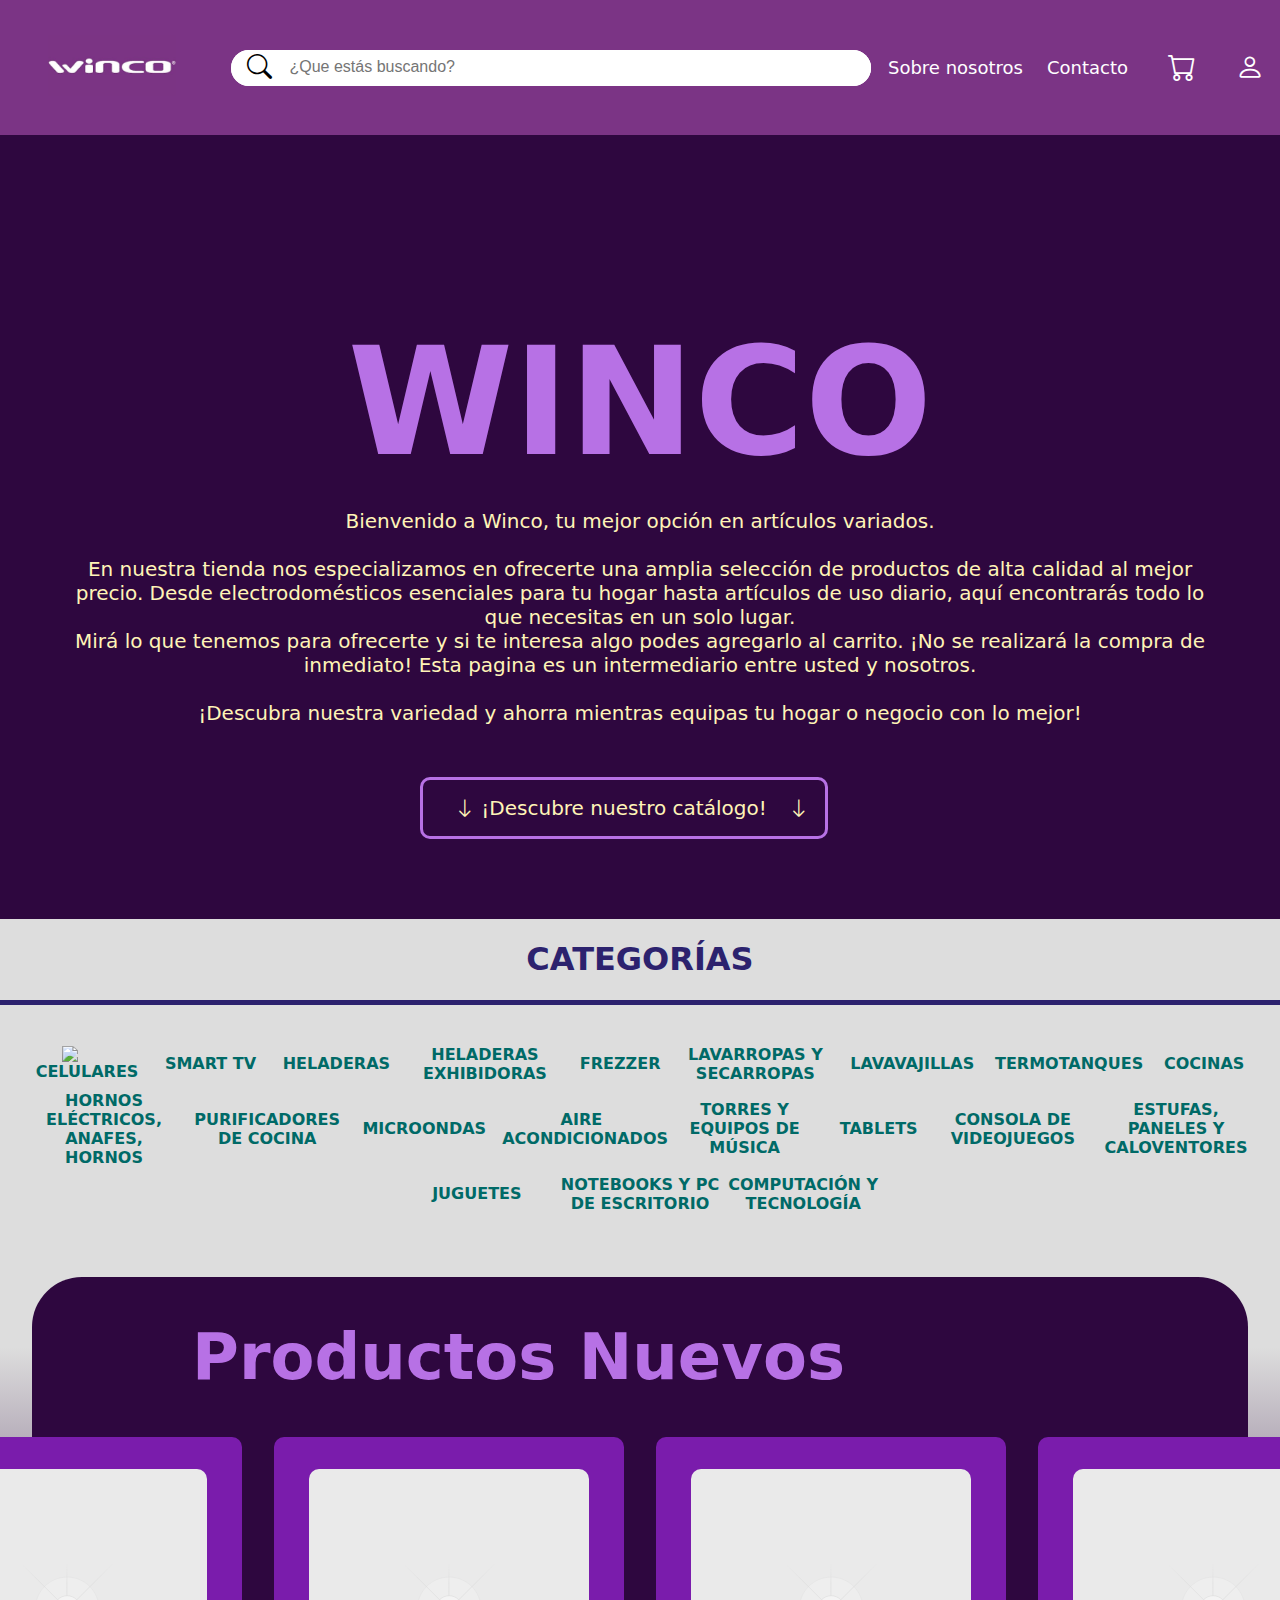
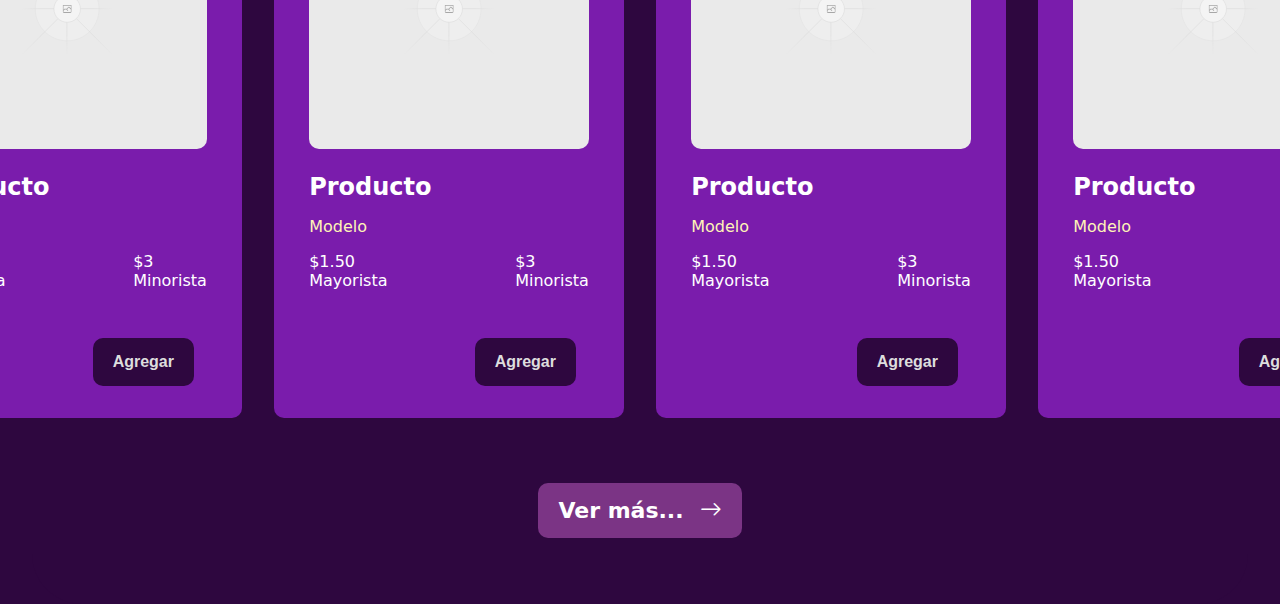
==== index.html @ 5e8c63f1 "." ====
<!DOCTYPE html>
<html lang="en">
<head>
    <meta charset="UTF-8">
    <meta name="viewport" content="width=device-width, initial-scale=1.0">
    <link rel="stylesheet" href="https://cdn.jsdelivr.net/npm/bootstrap-icons@1.11.3/font/bootstrap-icons.min.css">
    <link rel="stylesheet" href="index.css">
    <title>Document</title>
</head>
<body>

    <header>
        <div class="logo--conteiner">
            <img class="logo" src="components/icons/WINCO.png" alt="">
        </div>
        
<!--  ---------------BUSCADOR EN COMPUTADORA DE ESCRITORIO--------------- -->
        <div id="searcher--desktop">
            <div class="searcher--conteiner--desktop">
                <i class="bi bi-search searcher--icon"></i>
                <input class="searcher--desktop" type="text" placeholder="¿Que estás buscando?">
            </div>
        </div>

        <button class="abrir--menu"><i class="bi bi-list"></i></button>
        <nav id="nav">
            <button class="cerrar--menu"><i class="bi bi-x"></i></button>
            <ul>

                <li>
                    <a class="nav--item" href="#">Sobre nosotros</a>
                </li>

                <li>
                    <a class="nav--item" href="#">Contacto</a>
                </li>

                <li class="submenu">
                    <a class="nav--item nav--icon" href="carrito/carrito.html">
                        <i class="bi bi-cart"></i>
                        <p class="nav--icon--p">Carrito</p>
                    </a>
                    <div id="carrito">
                                    
                        <table id="lista-carrito" class="u-full-width">
                            <thead>
                                <tr>
                                    <th>Imagen</th>
                                    <th>Nombre</th>
                                    <th>Precio</th>
                                    <th>Cantidad</th>
                                    <th></th>
                                </tr>
                            </thead>
                            <tbody id="tbody"></tbody>
                        </table>
                        <div class="botones--table">
                            <a href="#" id="vaciar-carrito" class="button u-full-width">Vaciar Carrito</a>
                            <a href="TOTO/carrito/carrito.html" class="boton--ir--carrito">Ir al carrito</a>
                        </div>
                </div>
                </li>

                <li>
                    <a class="nav--item nav--icon" href="#">
                        <i class="bi bi-person"></i>
                        <p class="nav--icon--p">Usuario</p>
                    </a>
                </li>

            </ul>
        </nav>
    </header>

<!-- ---------------BUSCADOR EN CELULAR--------------- -->
    <section id="searcher">
        <div class="searcher--conteiner">
            <i class="bi bi-search searcher--icon"></i>
            <input class="searcher" type="text" placeholder="¿Que estás buscando?">
        </div>
    </section>

    <section id="slider--marcas">
        <div class="wrapper">
            <img class="item--wrapper item1" src="./components/motorola.png" alt="">
            <img class="item--wrapper item2" src="./components/philips.png" alt="">
            <img class="item--wrapper item3" src="./components/playstation.png" alt="">
            <img class="item--wrapper item4" src="./components/samsung.png" alt="">
            <img class="item--wrapper item5" src="./components/razer.png" alt="">
            <img class="item--wrapper item6" src="components/logitech.webp" alt="">
        </div>
    </section>

    <section id="hero--conteiner">
        <div class="hero--text left--size">
            <h1 class="hero--title">WINCO</h1>
        </div>
        <div class="hero--text right--size">
            <p class="hero--p">
                Bienvenido a Winco, tu mejor opción en artículos variados. <br> <br>
                En nuestra tienda nos especializamos en ofrecerte una amplia selección de productos de alta calidad al mejor precio. Desde electrodomésticos esenciales para tu hogar hasta artículos de uso diario, aquí encontrarás todo lo que necesitas en un solo lugar. <br>
                Mirá lo que tenemos para ofrecerte y si te interesa algo podes agregarlo al carrito. ¡No se realizará la compra de inmediato! Esta pagina es un intermediario entre usted y nosotros. <br> <br>
                ¡Descubra nuestra variedad y ahorra mientras equipas tu hogar o negocio con lo mejor!
            </p>

            <a class="hero--link" href="#productos--nuevos"><i class="bi bi-arrow-down"></i> ¡Descubre nuestro catálogo! <i class="bi bi-arrow-down"></i></a>
        </div>
    </section>


    <main>

        <section id="categorias">
            <div class="categorias--title">
                <h1>CATEGORÍAS</h1>
            </div>
            <div class="categoria--items">
                <div class="category">
                <img class="icon--category" src="../TOTO/components/icons/Moto-G50-pdp-kv-render-Green-8-wdesissk.png">
                <p>CELULARES</p>
            </div>
            <div class="category">
                <img class="icon--category" src="../TOTO/components/icons/smart-tv.jpg" alt="">
                <p>SMART TV</p>
            </div>
            <div class="category">
                <img class="icon--category" src="../TOTO/components/icons/heladera.png" alt="">
                <p>HELADERAS</p>
            </div>
            <div class="category">
                <img class="icon--category" src="../TOTO/components/icons/exhibidora.jpg" alt="">
                <p>HELADERAS EXHIBIDORAS</p>
            </div>
            <div class="category">
                <img class="icon--category" src="../TOTO/components/icons/frezzer.jpg" alt="">
                <p>FREZZER</p>
            </div>
            <div class="category">
                <img class="icon--category" src="../TOTO/components/icons/lavarropa.png" alt="">
                <p>LAVARROPAS Y SECARROPAS</p>
            </div>
            <div class="category">
                <img class="icon--category" src="../TOTO/components/icons/lavavajilla.jpg" alt="">
                <p>LAVAVAJILLAS</p>
            </div>
            <div class="category">
                <img class="icon--category" src="../TOTO/components/icons/termotanque.jpg" alt="">
                <p>TERMOTANQUES</p>
            </div>
            <div class="category">
                <img class="icon--category" src="../TOTO/components/icons/cocina.jpg" alt="">
                <p>COCINAS</p>
            </div>
            <div class="category">
                <img class="icon--category" src="../TOTO/components/icons/horno electrico.jpg" alt="">
                <p>HORNOS ELÉCTRICOS, ANAFES, HORNOS</p>
            </div>
            <div class="category">
                <img class="icon--category" src="../TOTO/components/icons/purificador.jpg" alt="">
                <p>PURIFICADORES DE COCINA</p>
            </div>
            <div class="category">
                <img class="icon--category" src="../TOTO/components/icons/microondas.jpg" alt="">
                <p>MICROONDAS</p>
            </div>
            <div class="category">
                <img class="icon--category" src="../TOTO/components/icons/aire.jpg" alt="">
                <p>AIRE ACONDICIONADOS</p>
            </div>
            <div class="category">
                <img class="icon--category" src="../TOTO/components/icons/musica.png" alt="">
                <p>TORRES Y EQUIPOS DE MÚSICA</p>
            </div>
            <div class="category">
                <img class="icon--category" src="../TOTO/components/icons/tablet.jpeg" alt="">
                <p>TABLETS</p>
            </div>
            <div class="category">
                <img class="icon--category" src="../TOTO/components/icons/playstation.jpg" alt="">
                <p>CONSOLA DE VIDEOJUEGOS</p>
            </div>
            <div class="category">
                <img class="icon--category" src="../TOTO/components/icons/estufa.jpg" alt="">
                <p>ESTUFAS, PANELES Y CALOVENTORES</p>
            </div>
            <div class="category">
                <img class="icon--category" src="../TOTO/components/icons/juguetes.jpg" alt="">
                <p>JUGUETES</p>
            </div>
            <div class="category">
                <img class="icon--category" src="../TOTO/components/icons/notebook.jpg" alt="">
                <p>NOTEBOOKS Y PC DE ESCRITORIO</p>
            </div>
            <div class="category">
                <img class="icon--category" src="../TOTO/components/icons/tecnologia.jpg" alt="">
                <p>COMPUTACIÓN Y TECNOLOGÍA</p>
            </div></div>


        </section>

        <section id="productos--nuevos">
                <div class="productos--nuevos--titulo">
                    <h1>Productos Nuevos</h1>
                </div>
                

            <div class="productos--nuevos--contenedor">
                <div class="producto--contenedor">
                    <img class="producto--img" src="components/icons/placeholder.svg" alt="">
                    <div class="producto--textos">
                        <h3 class="producto--titulo">Producto</h3>
                        <p class="producto--modelo">Modelo</p>
                        <div class="producto--precio--contendor">
                            <p class="producto--precio--mayorista">$1.50 <br> Mayorista</p>
                            <p class="producto--precio--minorista">$3 <br>Minorista</p>
                        </div>
                    </div>
                
                    <button class="producto--boton">Agregar</button>
                </div>
            
                <div class="producto--contenedor">
                    <img class="producto--img" src="components/icons/placeholder.svg" alt="">
                    <div class="producto--textos">
                        <h3 class="producto--titulo">Producto</h3>
                        <p class="producto--modelo">Modelo</p>
                        <div class="producto--precio--contendor">
                            <p class="producto--precio--mayorista">$1.50 <br> Mayorista</p>
                            <p class="producto--precio--minorista">$3 <br>Minorista</p>
                        </div>
                    </div>
                
                    <button class="producto--boton">Agregar</button>
                </div>
            
                <div class="producto--contenedor">
                    <img class="producto--img" src="components/icons/placeholder.svg" alt="">
                    <div class="producto--textos">
                        <h3 class="producto--titulo">Producto</h3>
                        <p class="producto--modelo">Modelo</p>
                        <div class="producto--precio--contendor">
                            <p class="producto--precio--mayorista">$1.50 <br> Mayorista</p>
                            <p class="producto--precio--minorista">$3 <br>Minorista</p>
                        </div>
                    </div>
                
                    <button class="producto--boton">Agregar</button>
                </div>
            
                <div class="producto--contenedor">
                    <img class="producto--img" src="components/icons/placeholder.svg" alt="">
                    <div class="producto--textos">
                        <h3 class="producto--titulo">Producto</h3>
                        <p class="producto--modelo">Modelo</p>
                        <div class="producto--precio--contendor">
                            <p class="producto--precio--mayorista">$1.50 <br> Mayorista</p>
                            <p class="producto--precio--minorista">$3 <br>Minorista</p>
                        </div>
                    </div>
                
                    <button class="producto--boton">Agregar</button>
                </div>
            </div>
            <div class="productos--nuevos--anchor">
                <a href="productos/productos.html">Ver más...<i class="bi bi-arrow-right"></i></a>
            </div>

        </section>
    </main>
    
    <script src="nav.js"></script>
    <script src="/productos/app.js"></script>
    <script src="/productos/bd.js"></script>
</body>
</html>
---- index.css ----
h1, h2, h3, p, ul, label, a{
    font-family: system-ui, -apple-system, BlinkMacSystemFont, 'Segoe UI', Roboto, Oxygen, Ubuntu, Cantarell, 'Open Sans', 'Helvetica Neue', sans-serif;
}

body{
    background-color: #2E073F;
    margin: 0;
    height: auto;
}

header{
    position: fixed;
    background-color: #7b3485;
    width: 100%;
    height: 15dvh;
    top: 0;
    z-index: 1000;
    display: flex;
    align-items: center;
    justify-content: space-between;
    transition: background-color 0.3s ease-in-out;
}

.logo{
    margin-left: 3rem;
    width: 60%;
    transition: background-color 0.3s ease-in-out;
}

.abrir--menu, .cerrar--menu{
    display: none;

}

ul, a{
    list-style: none;
    text-decoration: none;
}

.nav--item{
    color: #fff;
    font-size: 18px;
}

.nav--icon{
    font-size: 28px;
}

.nav--icon--p{
    display: none;
}

ul{
    display: flex;
    align-items: center;
    gap: 1.5rem;
    margin-right: 1rem;
    padding: 0;
}

#searcher--desktop{
    background-color: #fff;
    border-radius: 30px;
    display: flex;
    align-items: center;
}

.searcher--conteiner--desktop{
    width: 50vw;
    height: 4vh;
    display: flex;
    align-items: center;
    gap: 1rem;
    background-color: #fff;
    border-radius: 30px;
}

.searcher--desktop{
    height: 80%;
    width: 95%;
    border: none;
    font-size: 16px;
    outline: none;
    border-radius: 30px;
}

#searcher{
    display: none;
}

.searcher--conteiner{
    width: 95%;
}

.searcher--icon{
    font-size: 25px;
    margin-left: 1rem;
}

.searcher{
    width: 95%;
    height: 50%;
    border: none;
    border-radius: 30px;
    padding: 1rem;
    font-size: 16px;
    outline: none;
}

.nav--item{
    color: #fff;
    font-size: 18px;
}

.nav--icon{
    font-size: 28px;
    background-color: transparent;
    border: none;
}

.submenu:hover #carrito{
    display: flex;
}

#carrito{
    display: none;
    flex-direction: column;
    align-items: center;
    justify-content: space-between;
    position: absolute;
    right: 4%;
    width: auto;
    min-height: 400px;
    height: auto;
    background-color: #fff;
}

#lista-carrito{
    width: 100%;
    padding: 0 1rem;
}


th, td {
  padding: 12px 15px;
  text-align: left;
  border-bottom: 1px solid #E1E1E1;
  text-align: center; 
}
th:first-child, td:first-child {
  padding-left: 15px; 
}
th:last-child, td:last-child {
  padding-right: 15px; 
}

.borrar-curso{
    position: relative;
    font-size: 20px;
    color: #fff;
    padding: 5px 15px;
    border-radius: 50%;
    background-color: red;
}

.botones--table{
    display: flex;
    justify-content: center;
    align-items: center;
    gap: 1.5rem;
}

.boton--ir--carrito{
    margin-bottom: 1rem;
    border: 3px solid #111;
    background-color: #ddd;
    color: #111;
    padding: 10px 15px;
    text-transform: uppercase;
}

#vaciar-carrito{
    margin-bottom: 1rem;
    border: 3px solid rgb(131, 10, 10);
    background-color: red;
    color: #fff;
    padding: 10px 15px;
    text-transform: uppercase;

}

#slider--marcas{
    margin: auto;
    width: 75%;
    height: 15vh;
    margin-top: 20dvh;
    position: relative;
    display: flex;
    background-color: #2E073F;
    align-items: center;
    justify-content: center;
}

.wrapper{
    width: 90%;
    position: relative;
    height: 150px;
    overflow: hidden;
    mask-image: linear-gradient(
        to right,
        rgba(0,0,0,0),
        rgba(0,0,0,1) 20%,
        rgba(0,0,0,1) 80%,
        rgba(0,0,0,0)
    );
}

.item--wrapper{
    width: 120px;
    position: absolute;
    left: 100%;
    top: 2%;
    animation: scrollLeft 10s linear infinite;
}


@keyframes scrollLeft {
    to{
        left: -400px;
    }
}

.item1{
    animation-delay:calc(10s / 6 * (8 - 1) * -1) ;
}

.item2{
    animation-delay:calc(10s / 6 * (8 - 2) * -1) ;
}

.item3{
    animation-delay:calc(10s / 6 * (8 - 3) * -1) ;
}

.item4{
    animation-delay:calc(10s / 6 * (8 - 4) * -1) ;
}

.item5{
    animation-delay:calc(10s / 6 * (8 - 5) * -1) ;
}

.item6{
    animation-delay:calc(10s / 6 * (8 - 6) * -1) ;
}

#hero--conteiner{
    width: 90vw;
    margin: auto;
    height: auto;
    background-color: #2E073F;
}

.hero--title{
    margin: 0;
    text-align: center;
    font-size: 150px;
    color: #B771E5;
}

.hero--p{
    font-size: 20px;
    color: #FFF4B7;
    text-align: center;
}

.right--size{
    display: flex;
    flex-direction: column;
    align-items: center;
    gap: 2rem;
}

.hero--link{
    padding: 1rem;
    border: #B771E5 solid 3px;
    border-radius: 10px;
    margin-right: 2rem;
    color: #FFF4B7;
    font-size: 20px;
    transition: cubic-bezier(0.075, 0.82, 0.165, 1) .6s;
}

.hero--link:hover{
    border: #B771E5;
    color: #fff;
    background-color: #B771E5;
}

main{
    background: linear-gradient(to bottom, #ddd, #ddd, #2E073F, #2E073F);
}

#categorias{
    width: 100%;
    height: auto;
    background-color: #ddd;
    display: flex;
    flex-direction: column;
    justify-content: center;
    margin: auto;
    margin-top: 5rem;
    gap: 2.5rem;
    align-items: center;
}

.categorias--title{
    display: inline-block;
    width: 100%;
    text-align: center;
    color: rgb(44, 34, 110);
    border-bottom: 5px solid rgb(44, 34, 110);
}

.categoria--items{
    display: flex;
    flex-wrap: wrap;
    align-items: center;
    justify-content: center;
    gap: 1.2rem;
    padding: 0 2rem 2rem 2rem;
    row-gap: .5rem;
}

.category{
    flex-grow: 1;
    flex-basis: 200;
    display: flex;
    flex-direction: column;
    align-items: center;
    max-width: 144px;
}

.category p{
    width: 110%;
    text-align: center;
    margin: 0;
    color: #006A67;
    font-weight: 700;
}

.icon--category{
    width: 50px;
}

#productos--nuevos{
    width: 95dvw;
    height: auto;
    padding-bottom: 5rem;
    margin: auto;
    margin-top: 2rem;
    border-radius: 50px;
    background-color: #2E073F;
    display: flex;
    flex-direction: column;
    justify-content: center;
    align-items: center;
}

.productos--nuevos--contenedor{
    display: flex;
    gap: 2rem;
}


.productos--nuevos--titulo{
    width: 80%;
    font-size: 32px;
    align-self: self-start;
    padding-left: 10rem;
    color: #B771E5;
}


.productos--nuevos--anchor{
    font-size: 22px;
    font-weight: 700;
    margin-top: 5rem;
}

.productos--nuevos--anchor a{
    color: #fff;
    background-color: #7b3485;
    padding: 15px 20px;
    border-radius: 10px;
}

.producto--contenedor{
    width: 350px;
    height: auto;
    background-color: #7A1CAC;
    padding-top: 2rem;
    border-radius: 10px;
    display: flex;
    flex-direction: column;
    justify-content: center;
}

.producto--img{
    margin: auto;
    width: 80%;
    height: 70%;
    border-radius: 10px;
}

.producto--textos{
    padding-left: 2.2rem;
    color: #fff;
}

.producto--titulo{
    font-size: 24px;
    margin-bottom: 0;
}

.producto--modelo{
    margin-bottom: 0;
    color: #FFF4B7;
}

.producto--precio{
    margin: 0;
}

.producto--precio--contendor{
    display: flex;
    justify-content: space-between;
}

.producto--precio--minorista{
    padding-right: 2.2rem;
}

.producto--boton{
    padding: 15px 20px;
    border: none;
    border-radius: 10px;
    align-self: flex-end;
    margin: 2rem 3rem 2rem 0;
    background-color: #2E073F;
    color: #ddd;
    font-weight: 700;
    font-size: 16px;
}

i{
    margin-left: 1rem;
}

@media screen and (max-width: 768px) {
    .abrir--menu, .cerrar--menu{
        display: block;
        background-color: transparent;
        border: none;
        margin-right: 1rem;
        font-size: 30px;
        color: #FFF4B7;
    }

    header{
        width: 100%;
        height: 10dvh;
        margin-left: 0;
        margin-right: 0;
    }

    .logo{
        font-size: 30px;
        color: #fff;
        padding: 0;
        margin-left: 1rem;
    }

    nav{
        visibility: hidden;
        opacity: 0;
        display: flex;
        flex-direction: column;
        align-items: end;
        gap: 1rem;
        position: absolute;
        top: 0;
        right: 0;
        bottom: 0;
        padding: 2rem;
        z-index: 3;
        background-color: #AD49E1;
        height: 100dvh;
        box-shadow: 0 0 0 100vmax rgba(0, 0, 0, 0.5);
    }

    .visible{
        opacity: 1;
        visibility: visible;
    }

    ul{
        display: flex;
        align-items: end;
        flex-direction: column;
    }

    a{
        display: flex;
        height: 61px;
        align-items: center;
        gap: 1rem;
        color: #fff;
    }

    .nav--item{
        display: flex;
        align-items: center;
        gap: 1rem;
        padding: 0;
    }

    .nav--icon--p{
        display: block;
        font-size: 18px;
        margin: 0;
    }

    #searcher--desktop{
        display: none;
    }

    #searcher{
        display: block;
        width: 100%;
        margin: auto;
        margin-top: 7rem;
        padding: 0;
    }

    .searcher--conteiner{
        width: 85%;
        margin: auto;
        height: 95%;
        display: flex;
        align-items: center;
        background-color: #fff;
        border-radius: 30px;
    }

    .searcher{
        width: 60%;
        height: 42%;
    }

    #slider--marcas{
        width: 100%;
        height: 10vh;
        margin-top: 3rem;
    }

    .wrapper{
        height: 100px;
    }

    .item--wrapper{
        width: 80px;
    }

    #hero--conteiner{
        height: auto;
    }
    
    .hero--title{
        font-size: 80px;
        margin: auto;
        width: 100%;
    }

    .right--size{
        margin-top: 2rem;
    }

    .hero--p{
        display: none;
    }

    .hero--link{
        padding: 0;
        margin: auto;
        text-align: center;
        font-size: 18px;
        gap: 0;
    }

    .categoria--items{
        padding: 0;
        gap: 1.5rem;
        max-width: 100dvw;
        flex-wrap: nowrap;
        overflow-x: auto;
        justify-content: normal;
    }

    .category p{
        overflow: hidden;
        display: -webkit-box;
        -webkit-box-orient: vertical;
        -webkit-line-clamp: 2;
    }

    #productos--nuevos{
        margin: 0;
        margin-top: 2rem;
        width: 100%;
        border-radius: 0;
    }

    .productos--nuevos--titulo{
        padding: 0;
        font-size: 30px;
        text-align: center;
        margin: auto;
    }

    .productos--nuevos--contenedor{
        flex-direction: column;
        gap: 2rem;
        width: 90%;
    }

    .producto--contenedor{
        width: 100%;
        height: 500px;
    }

    .productos--nuevos--anchor{
        margin-top: 3rem;
    }

    .productos--nuevos--anchor a{
        background-color: transparent;
        padding-bottom: 0;
    }

    i{
        margin: 0;
    }

    .submenu:hover #carrito{
        display: none;
    }
}
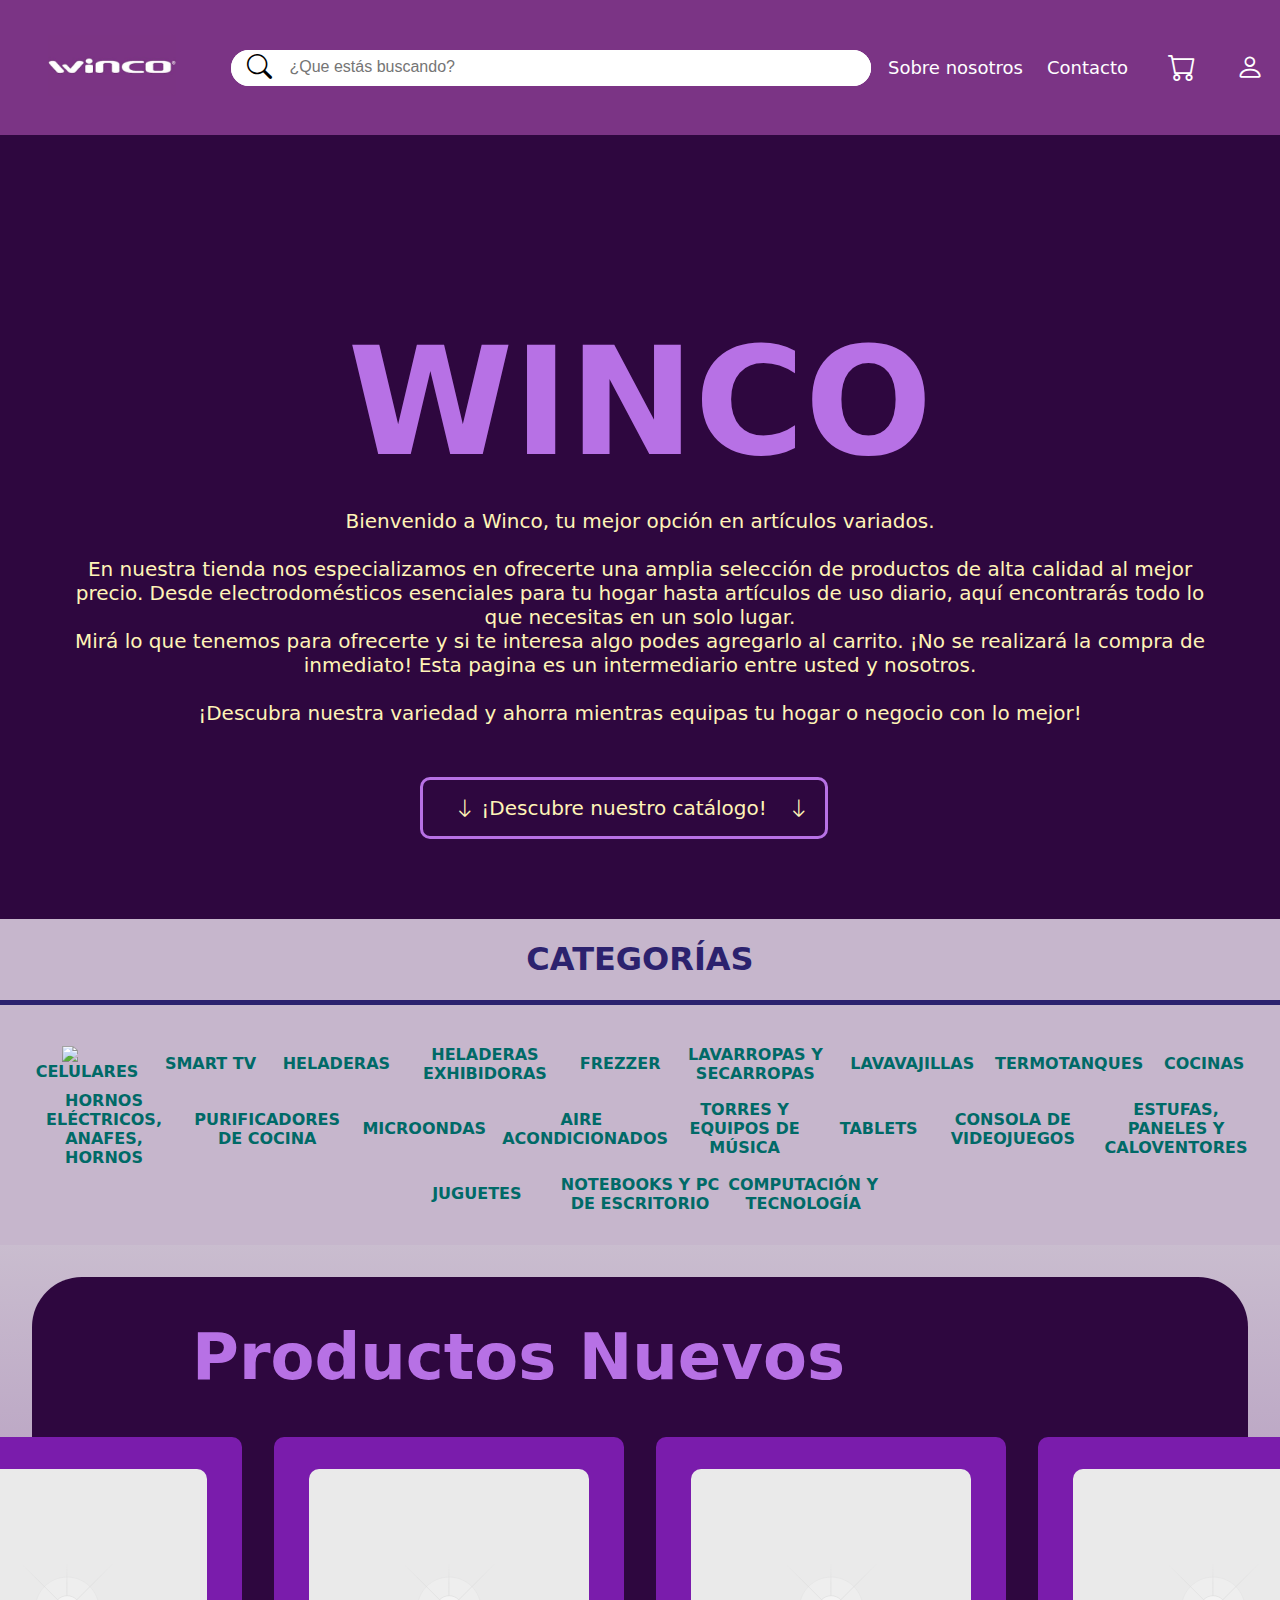
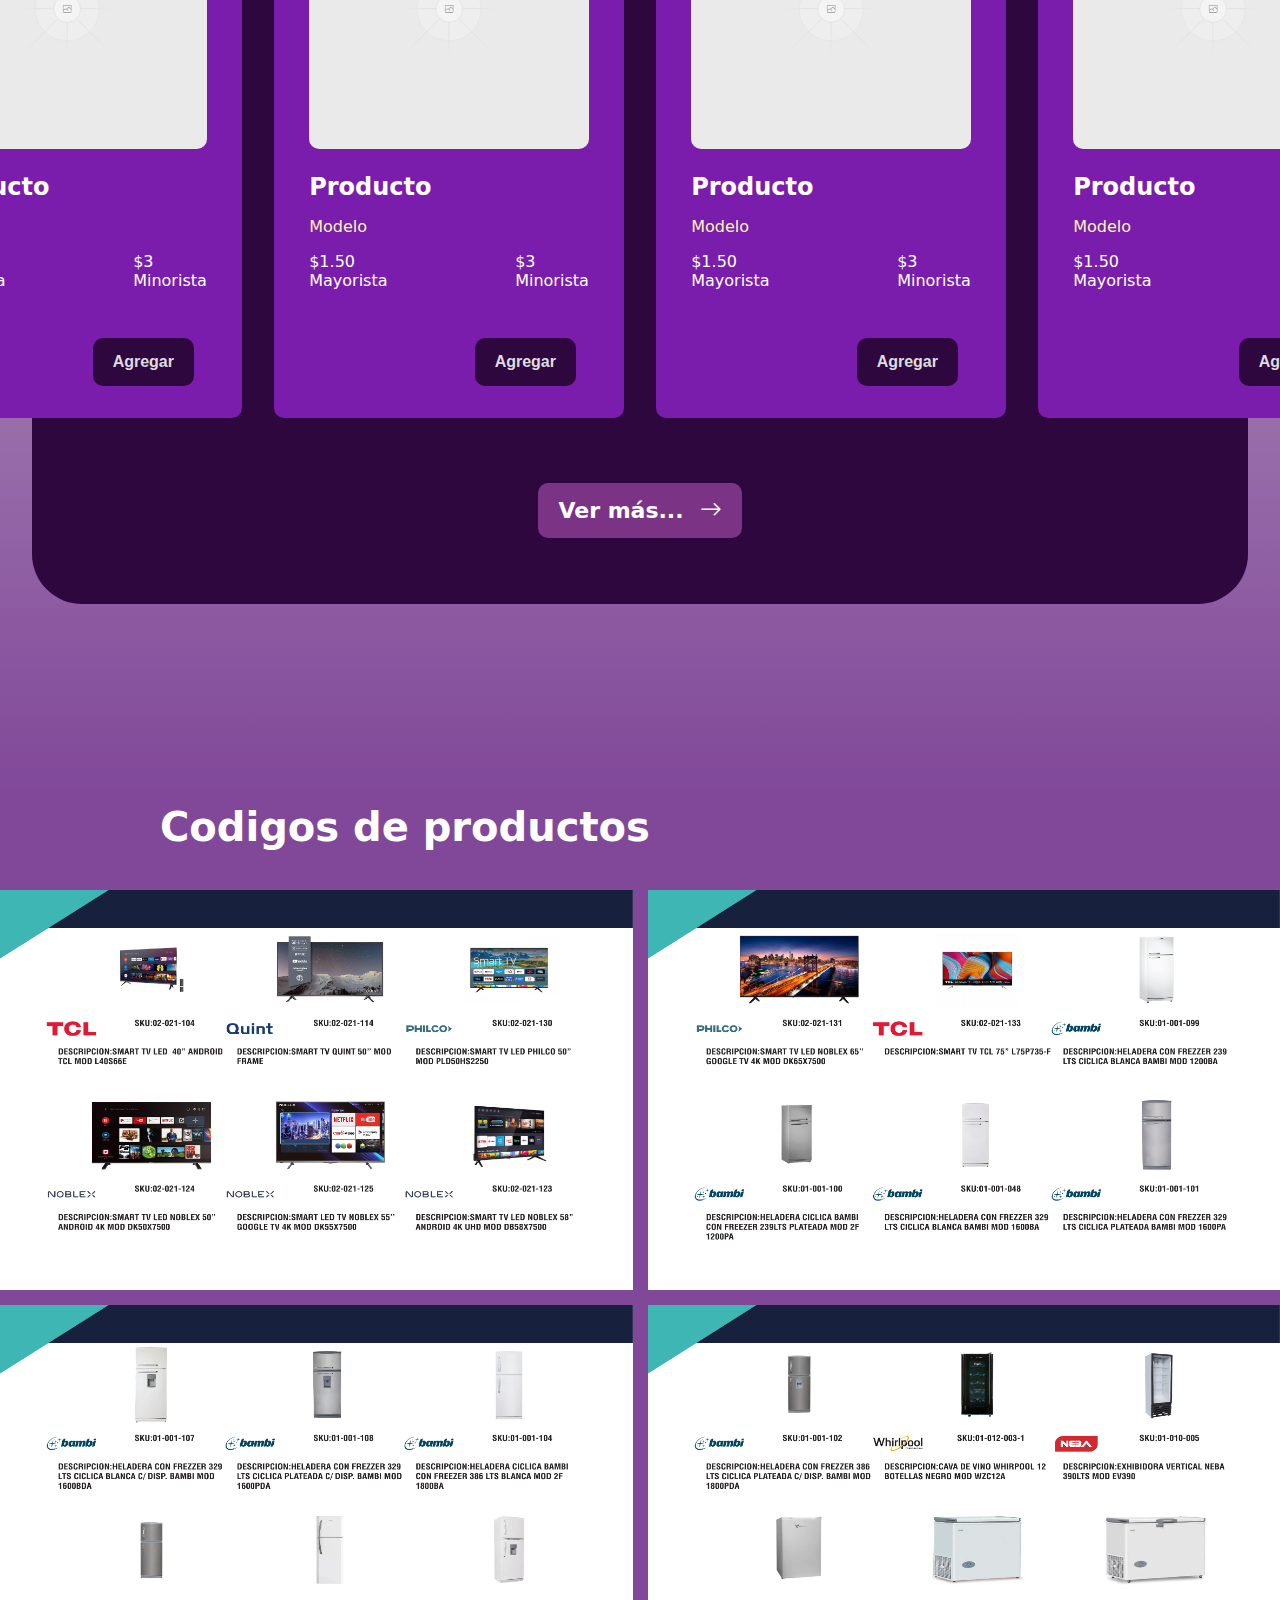
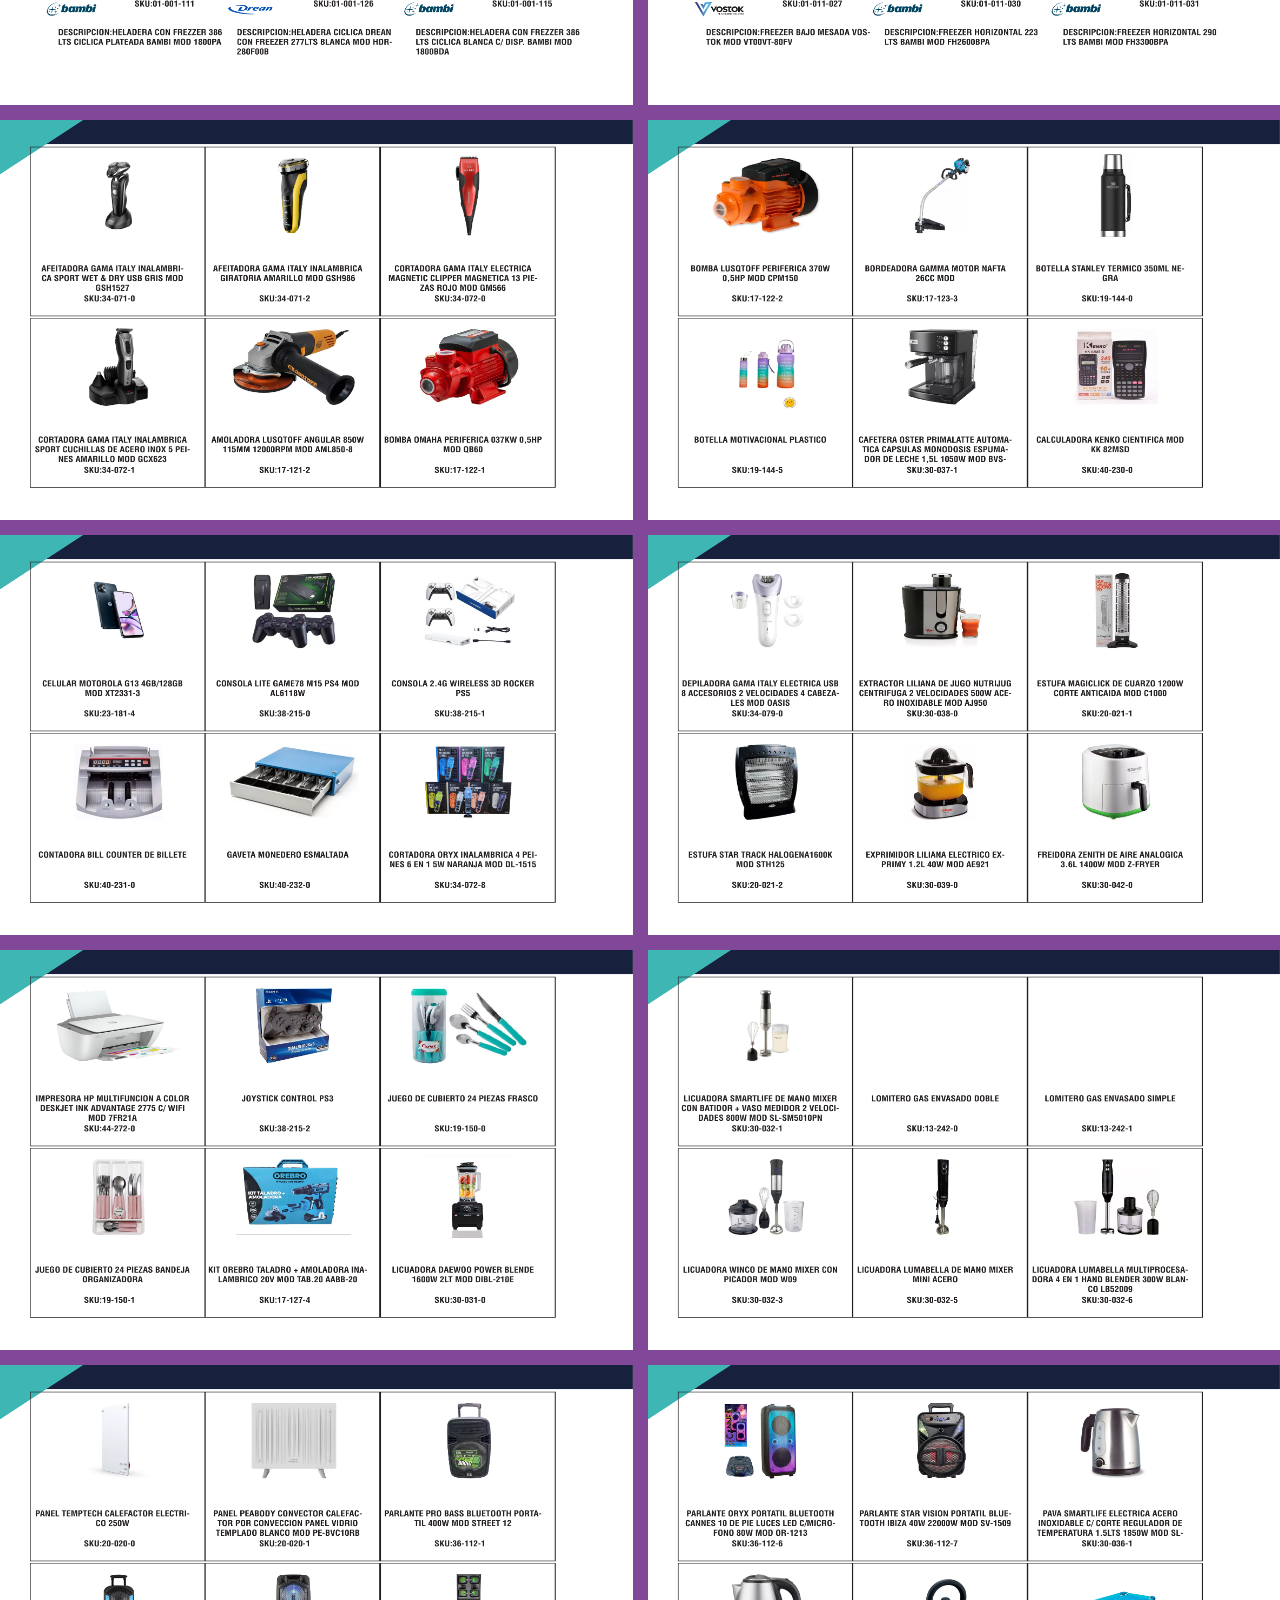
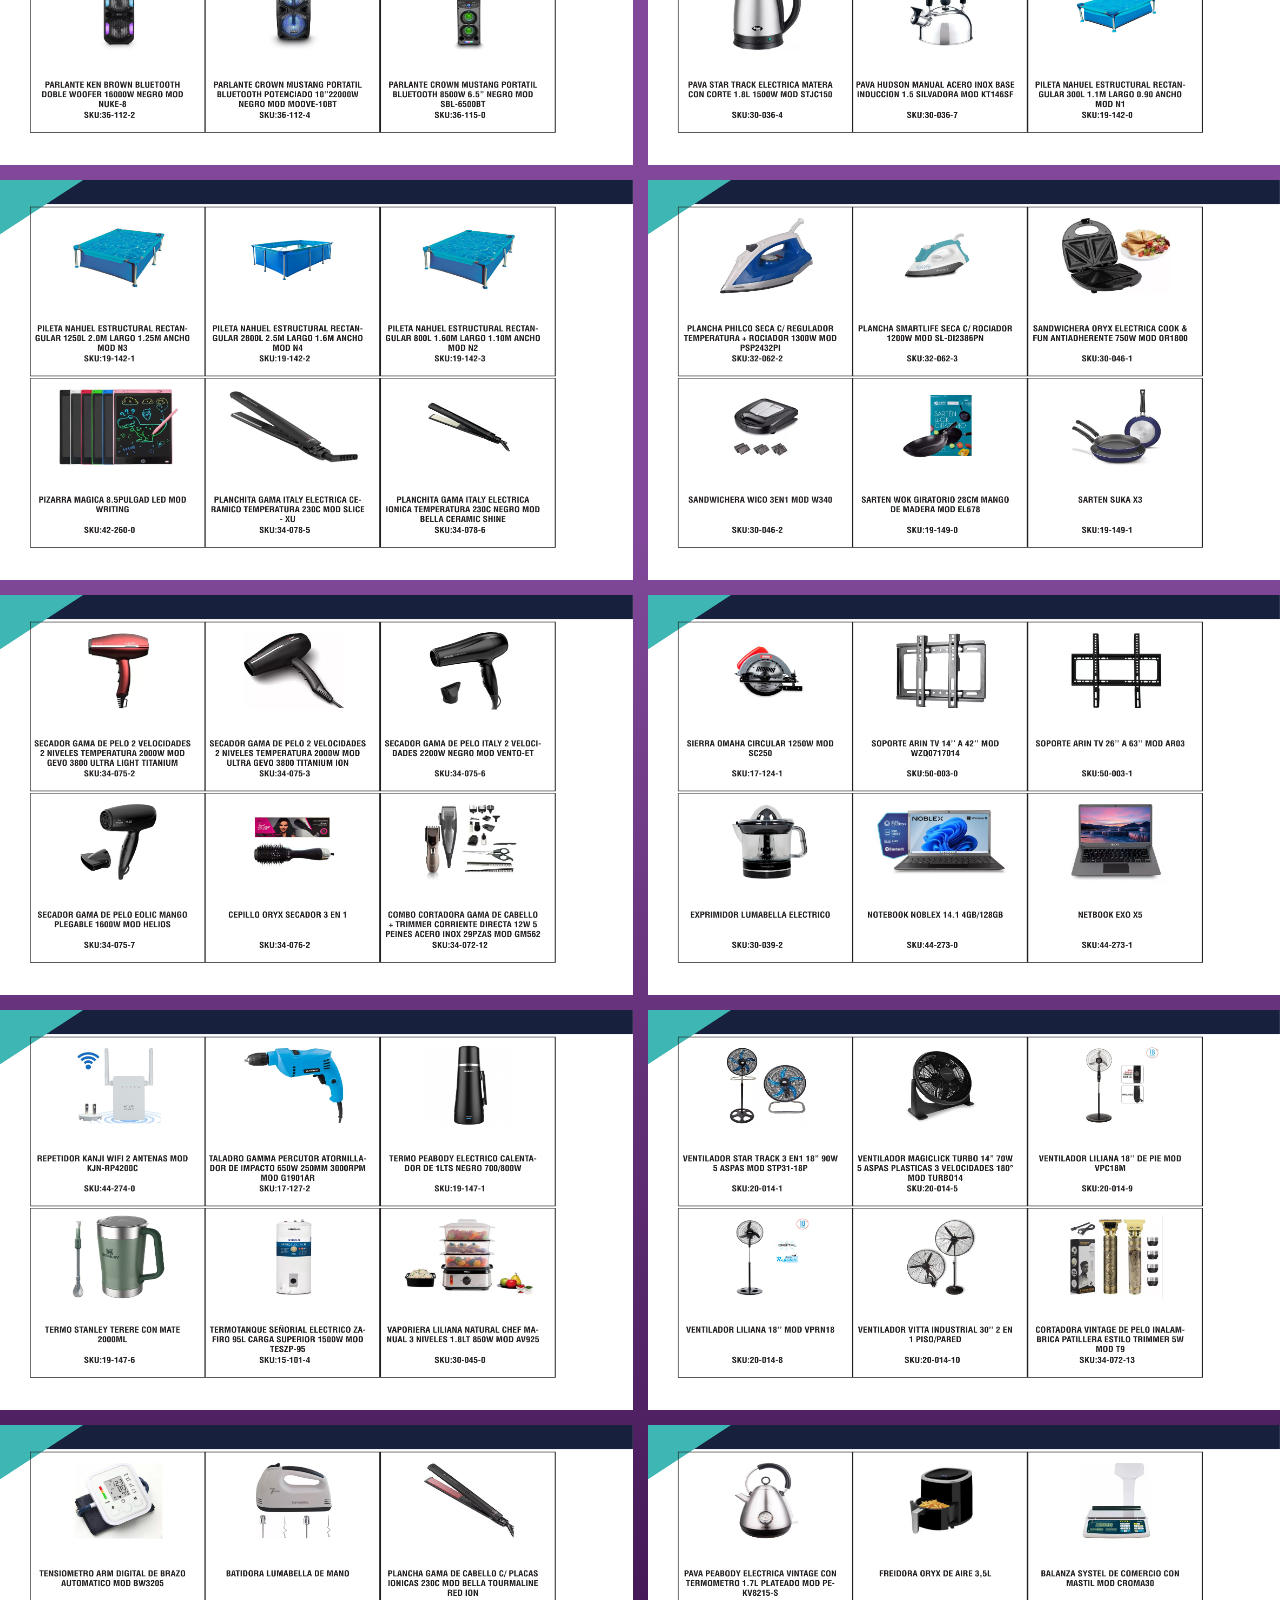
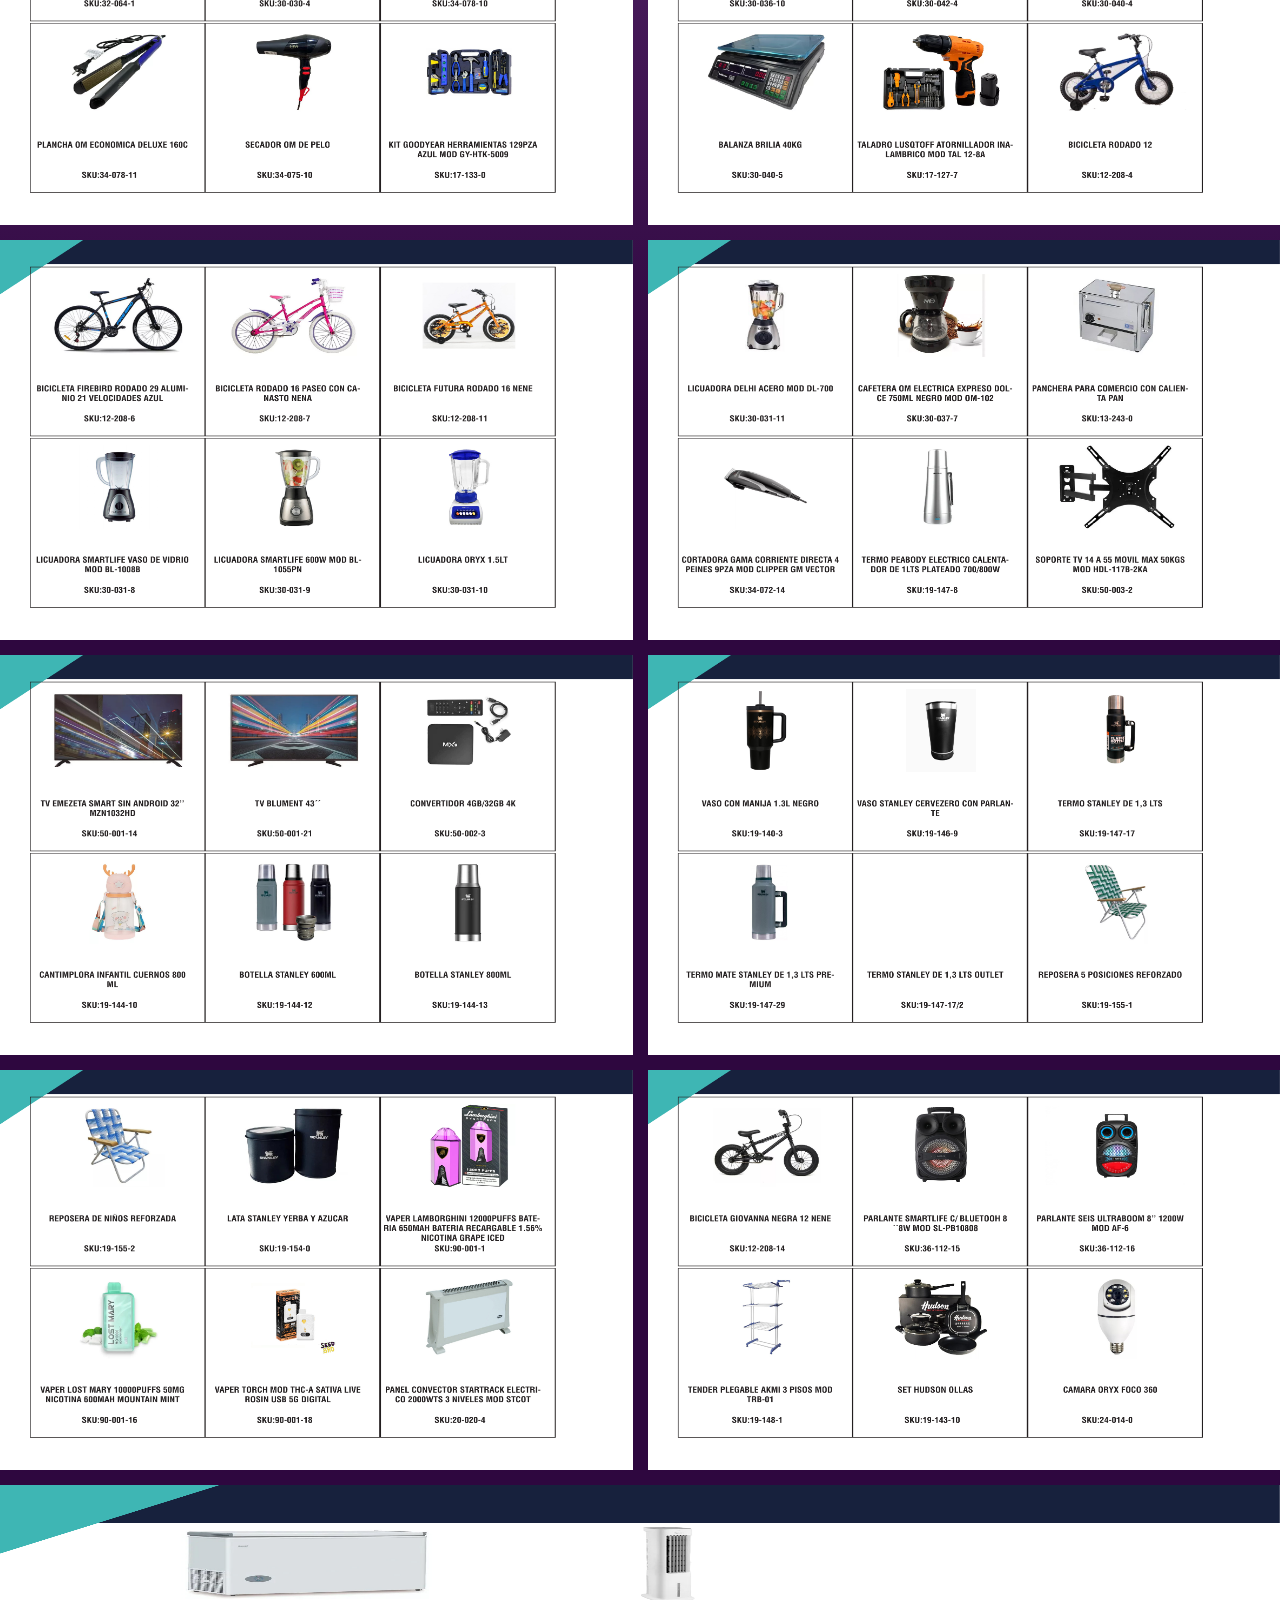
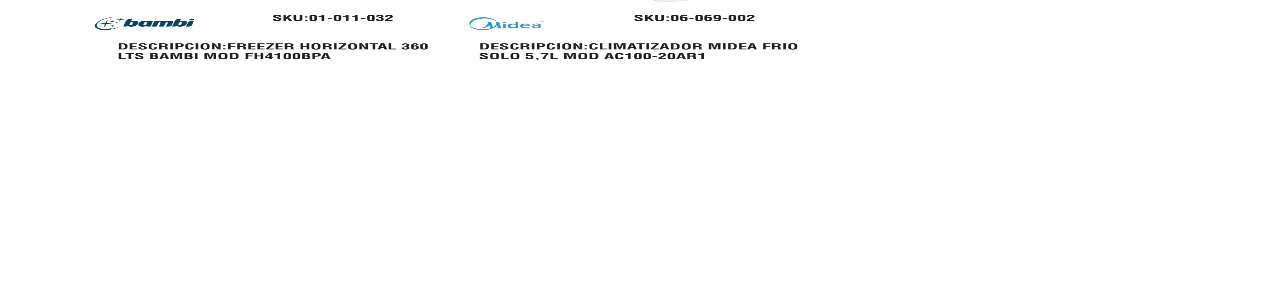
==== commit 7845bf0e: "." ====
--- a/index.html
+++ b/index.html
@@ -62,7 +62,7 @@
                 </li>
 
                 <li>
-                    <a class="nav--item nav--icon" href="#">
+                    <a class="nav--item nav--icon" href="../TOTO/User/usuario.php">
                         <i class="bi bi-person"></i>
                         <p class="nav--icon--p">Usuario</p>
                     </a>
@@ -117,83 +117,83 @@
             <div class="categoria--items">
                 <div class="category">
                 <img class="icon--category" src="../TOTO/components/icons/Moto-G50-pdp-kv-render-Green-8-wdesissk.png">
-                <p>CELULARES</p>
+                <a href="/secciones/">CELULARES</a>
             </div>
             <div class="category">
                 <img class="icon--category" src="../TOTO/components/icons/smart-tv.jpg" alt="">
-                <p>SMART TV</p>
+                <a href="/secciones/">SMART TV</a>
             </div>
             <div class="category">
                 <img class="icon--category" src="../TOTO/components/icons/heladera.png" alt="">
-                <p>HELADERAS</p>
+                <a href="/secciones/">HELADERAS</a>
             </div>
             <div class="category">
                 <img class="icon--category" src="../TOTO/components/icons/exhibidora.jpg" alt="">
-                <p>HELADERAS EXHIBIDORAS</p>
+                <a href="/secciones/">HELADERAS EXHIBIDORAS</a>
             </div>
             <div class="category">
                 <img class="icon--category" src="../TOTO/components/icons/frezzer.jpg" alt="">
-                <p>FREZZER</p>
+                <a href="/secciones/">FREZZER</a>
             </div>
             <div class="category">
                 <img class="icon--category" src="../TOTO/components/icons/lavarropa.png" alt="">
-                <p>LAVARROPAS Y SECARROPAS</p>
+                <a href="/secciones/">LAVARROPAS Y SECARROPAS</a>
             </div>
             <div class="category">
                 <img class="icon--category" src="../TOTO/components/icons/lavavajilla.jpg" alt="">
-                <p>LAVAVAJILLAS</p>
+                <a href="/secciones/">LAVAVAJILLAS</a>
             </div>
             <div class="category">
                 <img class="icon--category" src="../TOTO/components/icons/termotanque.jpg" alt="">
-                <p>TERMOTANQUES</p>
+                <a href="/secciones/">TERMOTANQUES</a>
             </div>
             <div class="category">
                 <img class="icon--category" src="../TOTO/components/icons/cocina.jpg" alt="">
-                <p>COCINAS</p>
+                <a href="/secciones/">COCINAS</a>
             </div>
             <div class="category">
                 <img class="icon--category" src="../TOTO/components/icons/horno electrico.jpg" alt="">
-                <p>HORNOS ELÉCTRICOS, ANAFES, HORNOS</p>
+                <a href="/secciones/">HORNOS ELÉCTRICOS, ANAFES, HORNOS</a>
             </div>
             <div class="category">
                 <img class="icon--category" src="../TOTO/components/icons/purificador.jpg" alt="">
-                <p>PURIFICADORES DE COCINA</p>
+                <a href="/secciones/">PURIFICADORES DE COCINA</a>
             </div>
             <div class="category">
                 <img class="icon--category" src="../TOTO/components/icons/microondas.jpg" alt="">
-                <p>MICROONDAS</p>
+                <a href="/secciones/">MICROONDAS</a>
             </div>
             <div class="category">
                 <img class="icon--category" src="../TOTO/components/icons/aire.jpg" alt="">
-                <p>AIRE ACONDICIONADOS</p>
+                <a href="/secciones/">AIRE ACONDICIONADOS</a>
             </div>
             <div class="category">
                 <img class="icon--category" src="../TOTO/components/icons/musica.png" alt="">
-                <p>TORRES Y EQUIPOS DE MÚSICA</p>
+                <a href="/secciones/">TORRES Y EQUIPOS DE MÚSICA</a>
             </div>
             <div class="category">
                 <img class="icon--category" src="../TOTO/components/icons/tablet.jpeg" alt="">
-                <p>TABLETS</p>
+                <a href="/secciones/">TABLETS</a>
             </div>
             <div class="category">
                 <img class="icon--category" src="../TOTO/components/icons/playstation.jpg" alt="">
-                <p>CONSOLA DE VIDEOJUEGOS</p>
+                <a href="/secciones/">CONSOLA DE VIDEOJUEGOS</a>
             </div>
             <div class="category">
                 <img class="icon--category" src="../TOTO/components/icons/estufa.jpg" alt="">
-                <p>ESTUFAS, PANELES Y CALOVENTORES</p>
+                <a href="/secciones/">ESTUFAS, PANELES Y CALOVENTORES</a>
             </div>
             <div class="category">
                 <img class="icon--category" src="../TOTO/components/icons/juguetes.jpg" alt="">
-                <p>JUGUETES</p>
+                <a href="/secciones/">JUGUETES</a>
             </div>
             <div class="category">
                 <img class="icon--category" src="../TOTO/components/icons/notebook.jpg" alt="">
-                <p>NOTEBOOKS Y PC DE ESCRITORIO</p>
+                <a href="/secciones/">NOTEBOOKS Y PC DE ESCRITORIO</a>
             </div>
             <div class="category">
                 <img class="icon--category" src="../TOTO/components/icons/tecnologia.jpg" alt="">
-                <p>COMPUTACIÓN Y TECNOLOGÍA</p>
+                <a href="/secciones/">COMPUTACIÓN Y TECNOLOGÍA</a>
             </div></div>
 
 
@@ -267,6 +267,39 @@
             </div>
 
         </section>
+
+        <section id="galeria">
+            <h3 class="galeria--titulo">Codigos de productos</h3>
+            <div class="galeria--contenedor">
+                <img class="img--galeria" src="/components/galeria/1/page_1.png" alt="">
+                <img class="img--galeria" src="/components/galeria/1/page_2.png" alt="">
+                <img class="img--galeria" src="/components/galeria/1/page_3.png" alt="">
+                <img class="img--galeria" src="/components/galeria/1/page_4.png" alt="">
+                <img class="img--galeria" src="/components/galeria/2/pagina_1.png" alt="">
+                <img class="img--galeria" src="/components/galeria/2/pagina_2.png" alt="">
+                <img class="img--galeria" src="/components/galeria/2/pagina_3.png" alt="">
+                <img class="img--galeria" src="/components/galeria/2/pagina_4.png" alt="">
+                <img class="img--galeria" src="/components/galeria/2/pagina_5.png" alt="">
+                <img class="img--galeria" src="/components/galeria/2/pagina_6.png" alt="">
+                <img class="img--galeria" src="/components/galeria/2/pagina_7.png" alt="">
+                <img class="img--galeria" src="/components/galeria/2/pagina_8.png" alt="">
+                <img class="img--galeria" src="/components/galeria/2/pagina_9.png" alt="">
+                <img class="img--galeria" src="/components/galeria/2/pagina_10.png" alt="">
+                <img class="img--galeria" src="/components/galeria/2/pagina_11.png" alt="">
+                <img class="img--galeria" src="/components/galeria/2/pagina_12.png" alt="">
+                <img class="img--galeria" src="/components/galeria/2/pagina_13.png" alt="">
+                <img class="img--galeria" src="/components/galeria/2/pagina_14.png" alt="">
+                <img class="img--galeria" src="/components/galeria/2/pagina_15.png" alt="">
+                <img class="img--galeria" src="/components/galeria/2/pagina_16.png" alt="">
+                <img class="img--galeria" src="/components/galeria/2/pagina_17.png" alt="">
+                <img class="img--galeria" src="/components/galeria/2/pagina_18.png" alt="">
+                <img class="img--galeria" src="/components/galeria/2/pagina_19.png" alt="">
+                <img class="img--galeria" src="/components/galeria/2/pagina_20.png" alt="">
+                <img class="img--galeria" src="/components/galeria/2/pagina_21.png" alt="">
+                <img class="img--galeria" src="/components/galeria/2/pagina_22.png" alt="">
+                <img class="img--galeria" src="/components/galeria/1/page_5.png" alt="">
+            </div>
+        </section>
     </main>
     
     <script src="nav.js"></script>
--- a/index.css
+++ b/index.css
@@ -6,6 +6,7 @@
     background-color: #2E073F;
     margin: 0;
     height: auto;
+    overflow-x: hidden;
 }
 
 header{
@@ -298,13 +299,13 @@
 }
 
 main{
-    background: linear-gradient(to bottom, #ddd, #ddd, #2E073F, #2E073F);
+    background: linear-gradient(to bottom, #dedede, #814899, #814899, #814899, #2E073F, #2E073F);
 }
 
 #categorias{
     width: 100%;
     height: auto;
-    background-color: #ddd;
+    background-color: #c6b6cc;
     display: flex;
     flex-direction: column;
     justify-content: center;
@@ -341,7 +342,7 @@
     max-width: 144px;
 }
 
-.category p{
+.category a{
     width: 110%;
     text-align: center;
     margin: 0;
@@ -455,6 +456,40 @@
 
 i{
     margin-left: 1rem;
+}
+
+#galeria{
+    margin-top: 10rem;
+    width: 100dvw;
+    height: auto;
+    background-color: transparent;
+    display: flex;
+    flex-direction: column;
+    align-items: center;
+}
+
+.galeria--titulo{
+    width: 80%;
+    font-size: 40px;
+    align-self: self-start;
+    padding-left: 10rem;
+    color: #fff;
+}
+
+.galeria--contenedor{
+    width: 100dvw;
+    height: auto;
+    background-color: transparent;
+    display: flex;
+    flex-wrap: wrap;
+    gap: 15px;
+}
+
+.img--galeria{
+    width: 500px;
+    height: 400px;
+    flex-grow: 1;
+    flex-basis: 200;
 }
 
 @media screen and (max-width: 768px) {
@@ -598,6 +633,14 @@
         gap: 0;
     }
 
+    main{
+        background: transparent;
+    }
+
+    #categorias{
+        padding-bottom: 1rem;
+    }
+
     .categoria--items{
         padding: 0;
         gap: 1.5rem;
@@ -636,7 +679,7 @@
 
     .producto--contenedor{
         width: 100%;
-        height: 500px;
+        height: auto;
     }
 
     .productos--nuevos--anchor{
@@ -655,4 +698,22 @@
     .submenu:hover #carrito{
         display: none;
     }
+
+    .galeria--titulo{
+        width: 100%;
+        font-size: 20px;
+        padding: 0;
+        text-align: center;
+    }
+
+    .galeria--contenedor{
+        flex-direction: column;
+    }
+
+    .img--galeria{
+        width: 100%;
+        flex-grow: 1;
+        flex-basis: 200;
+        object-fit: cover;
+    }
 }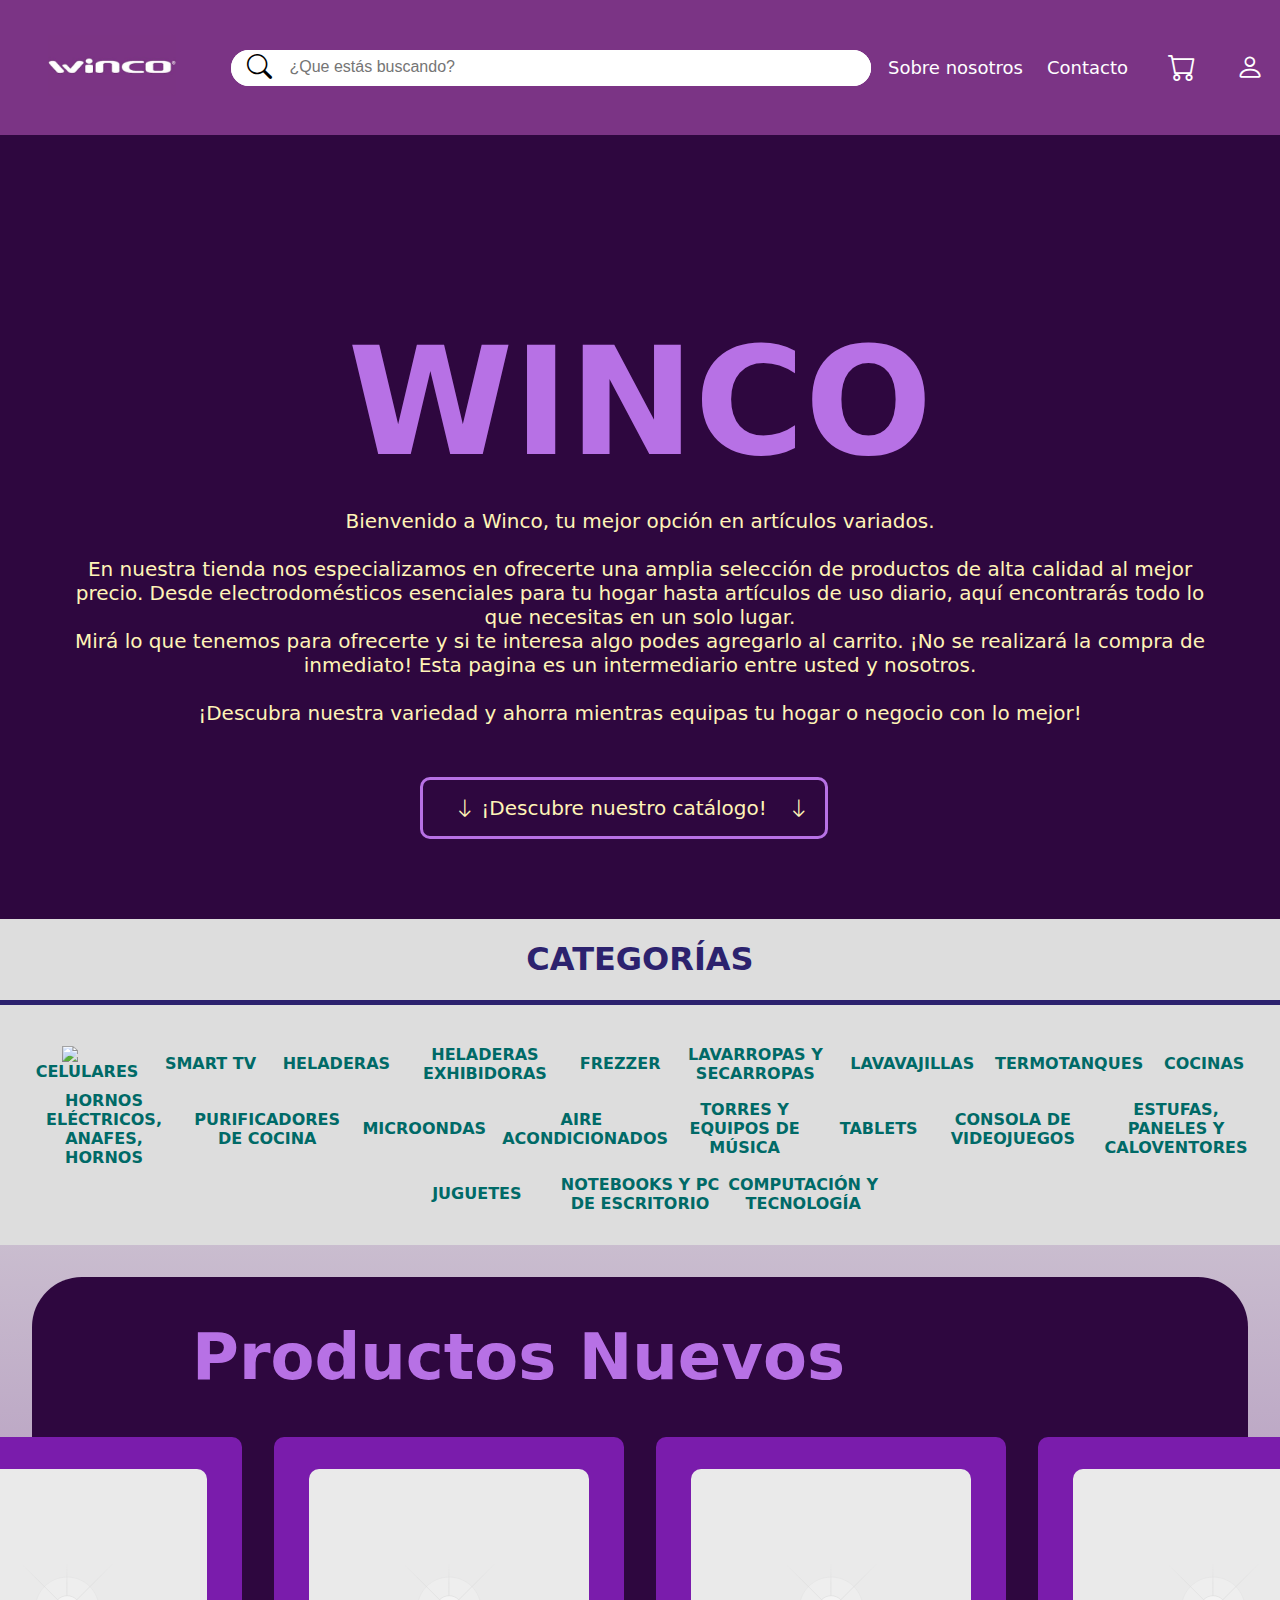
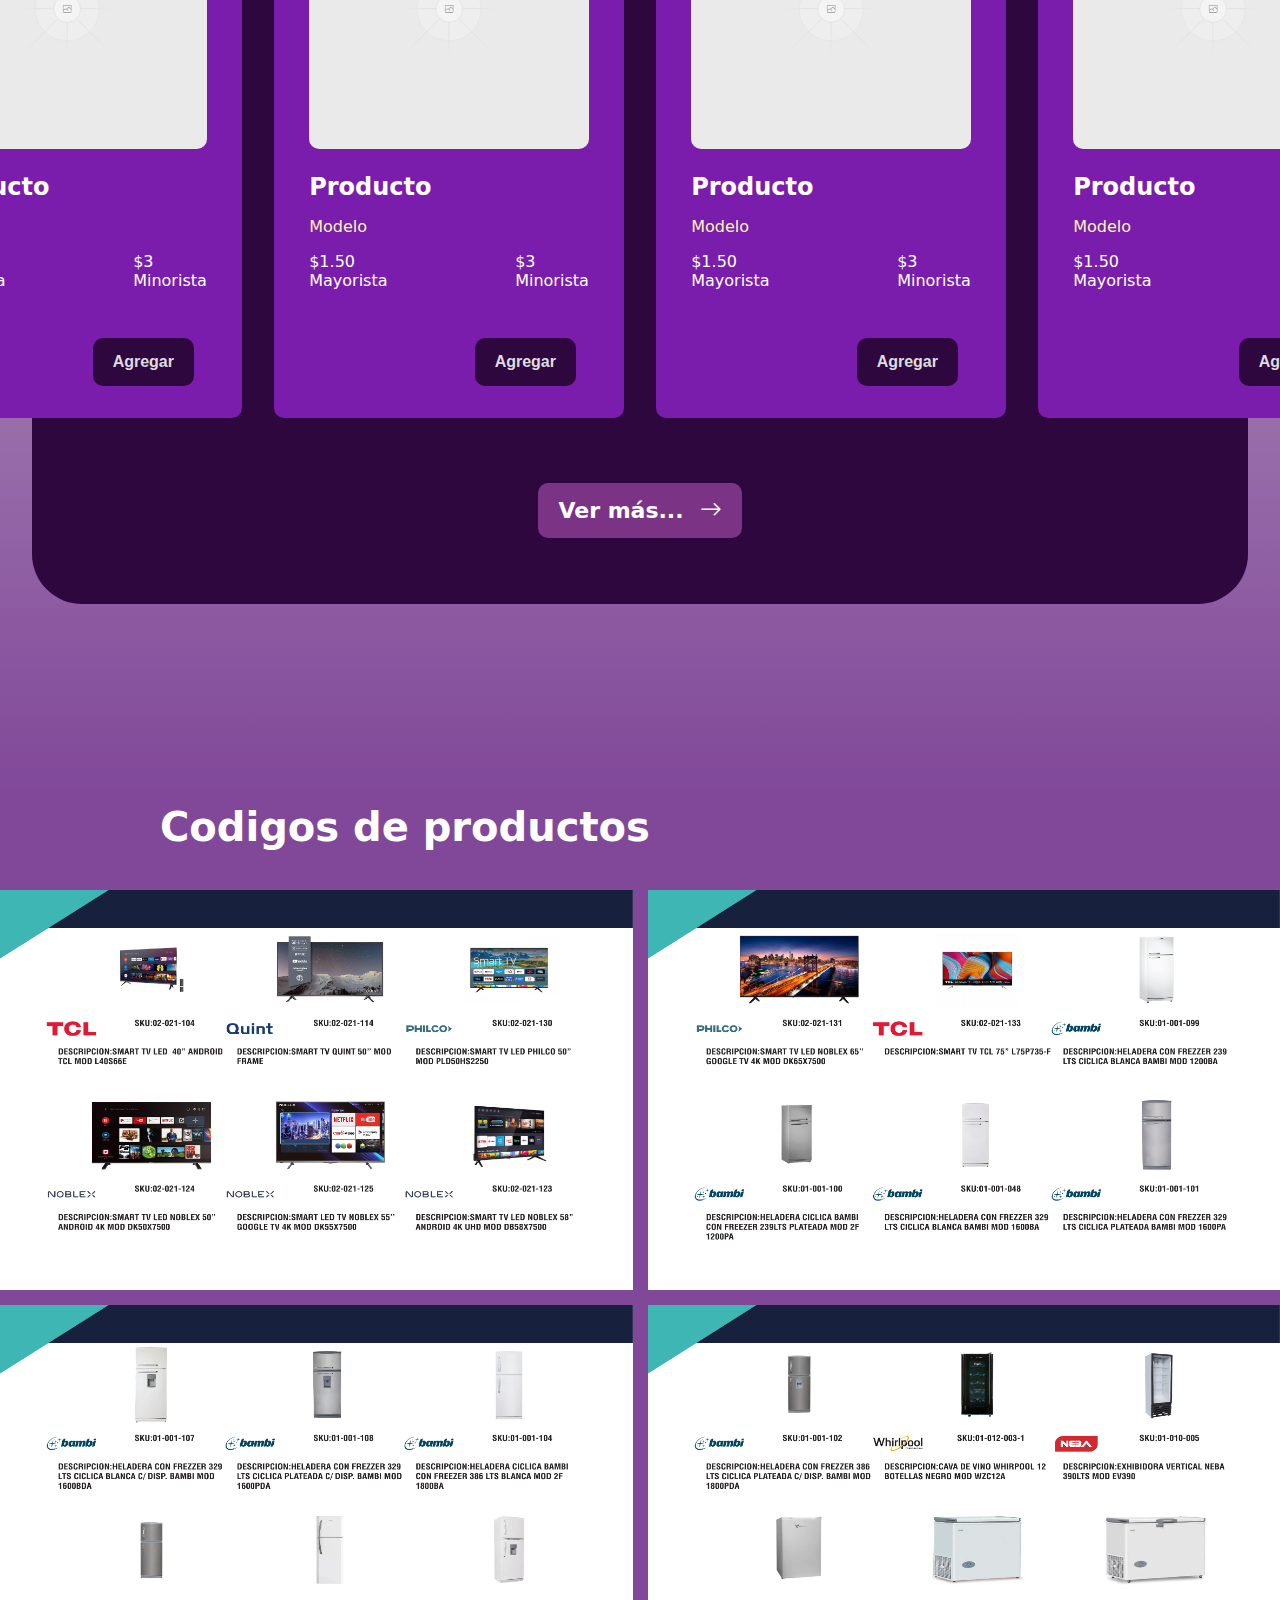
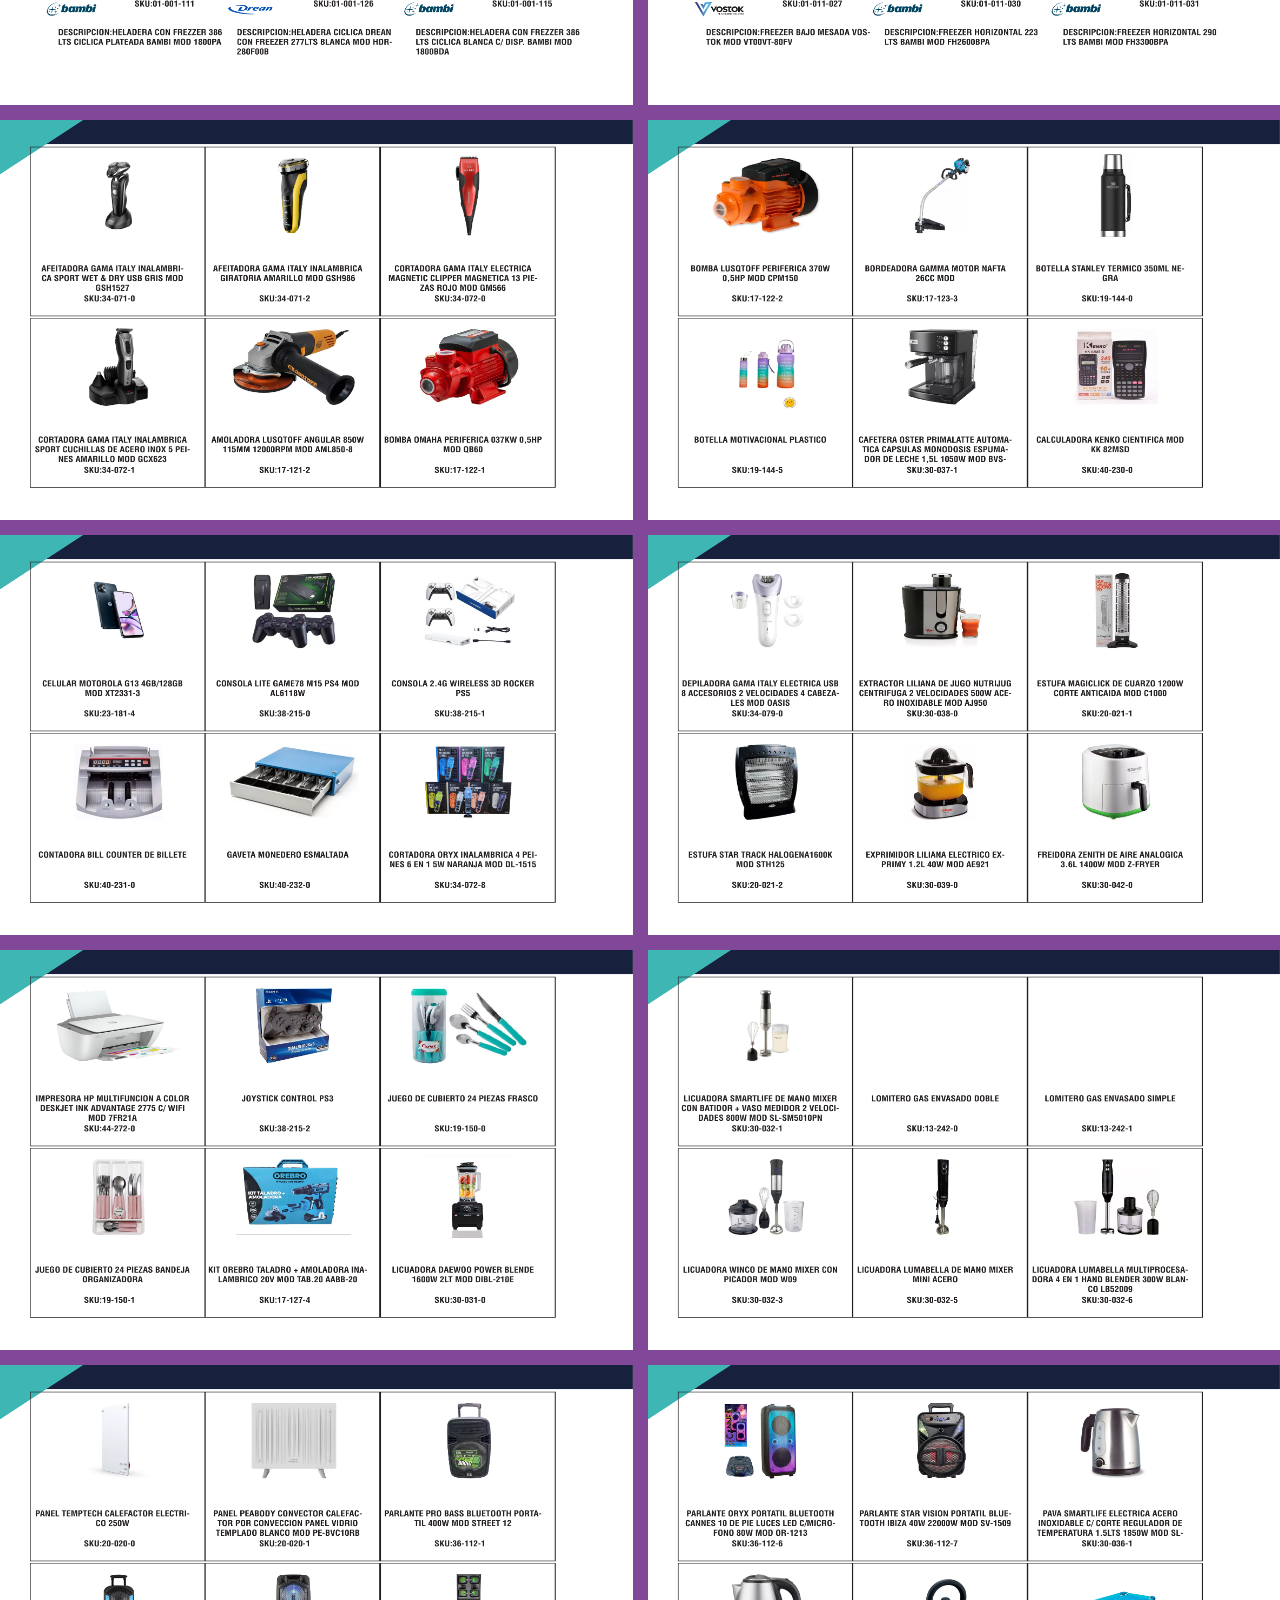
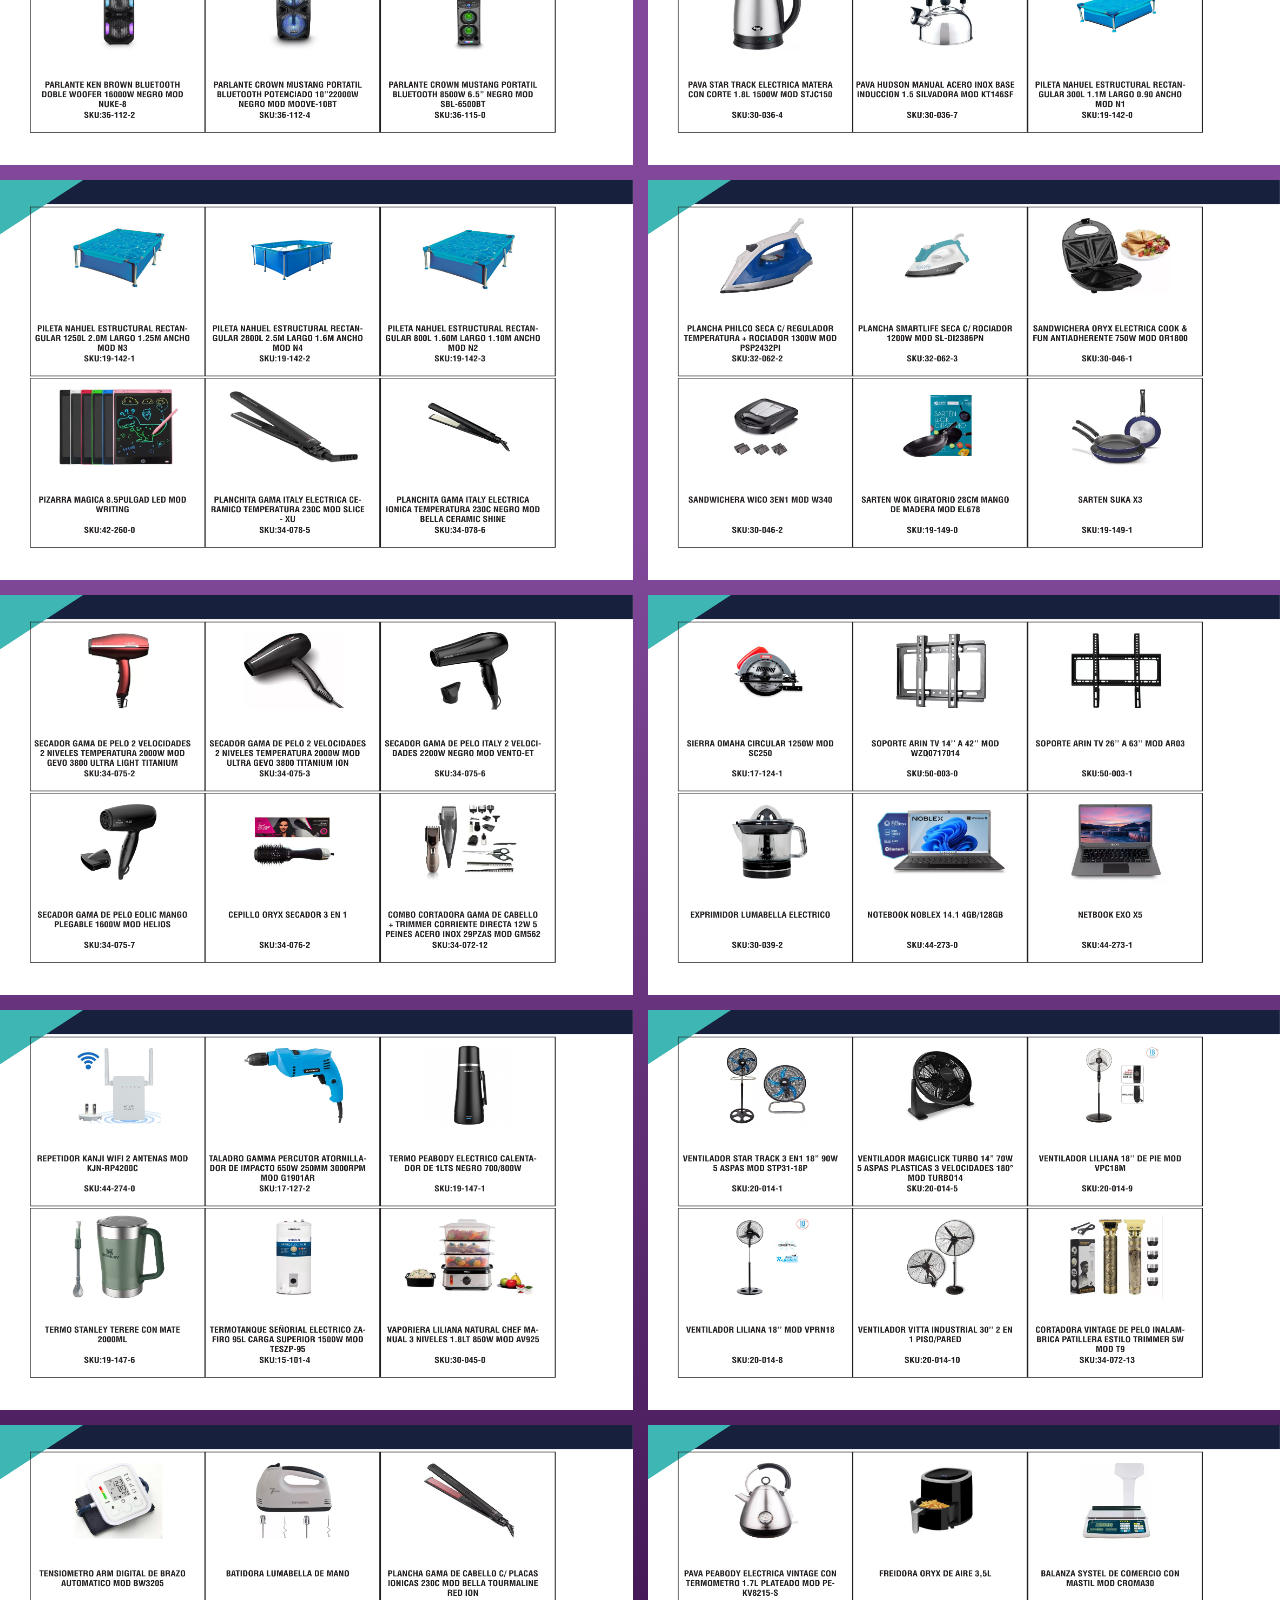
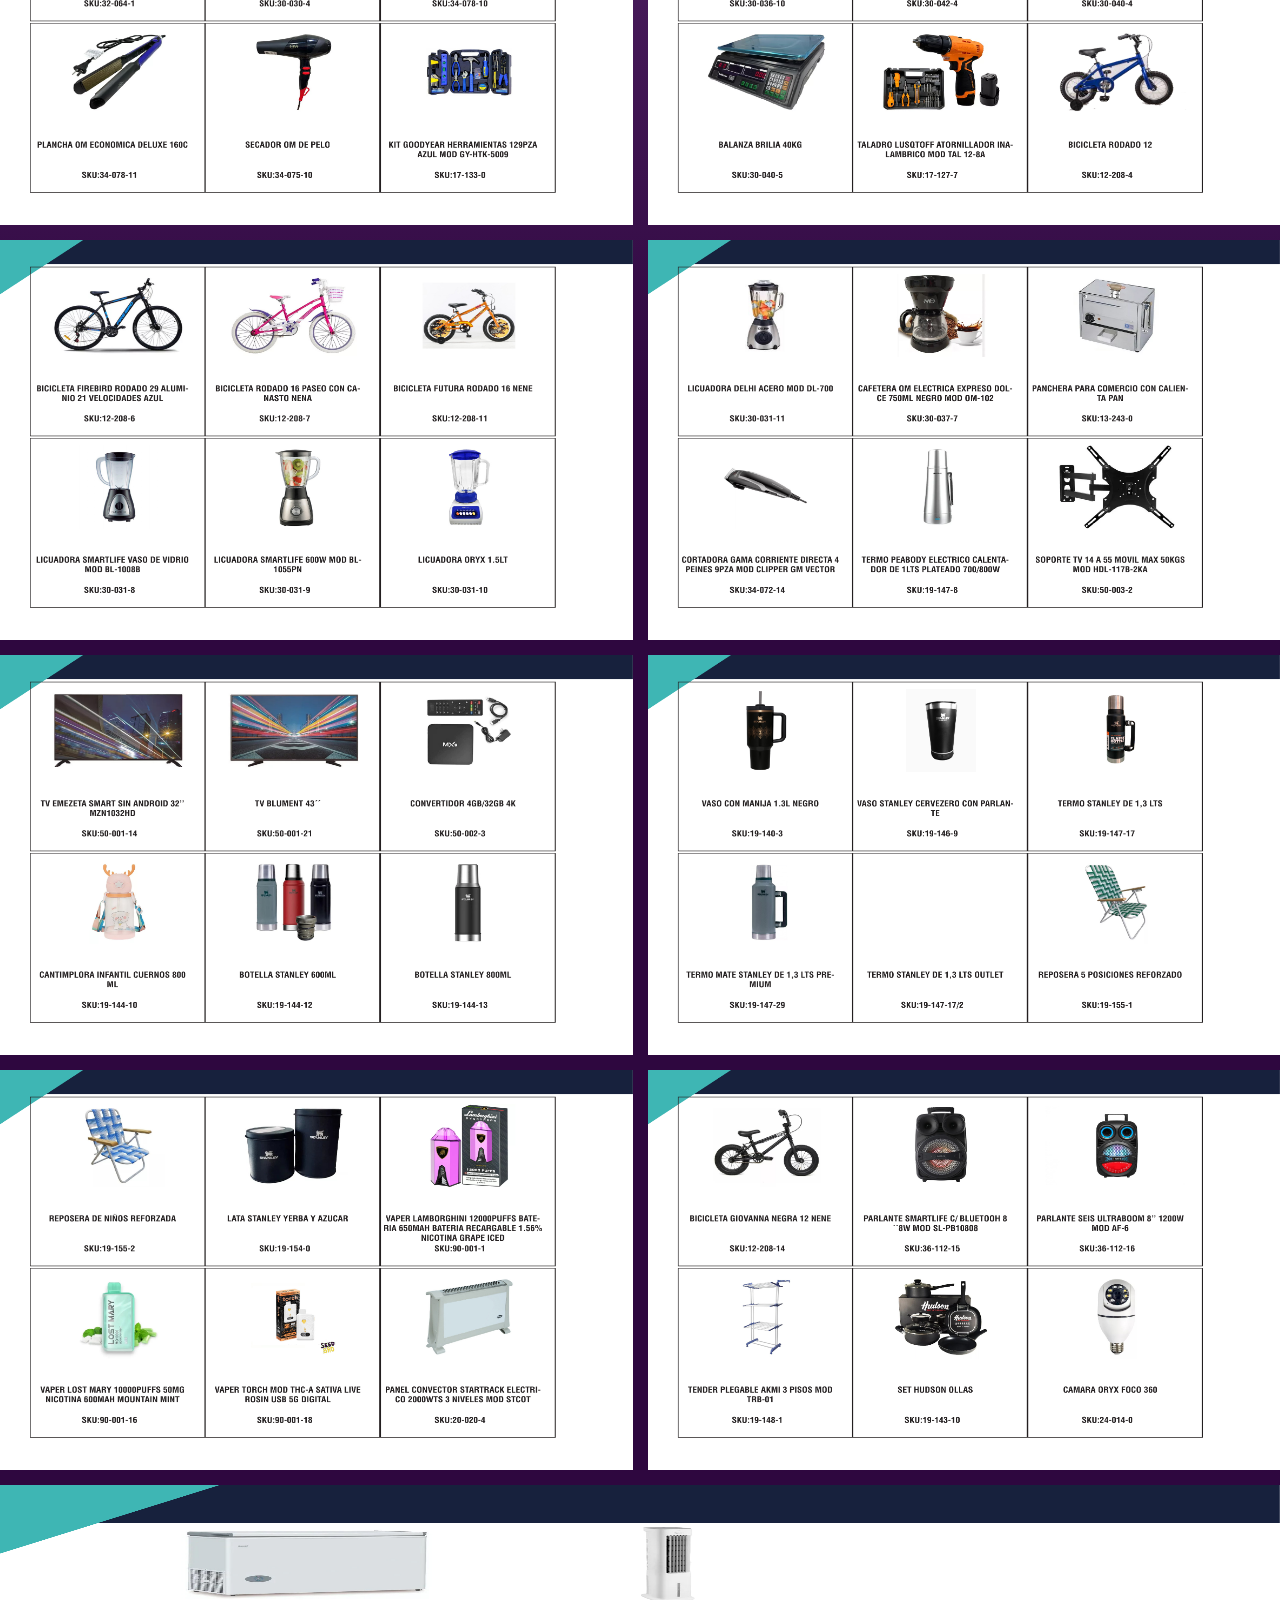
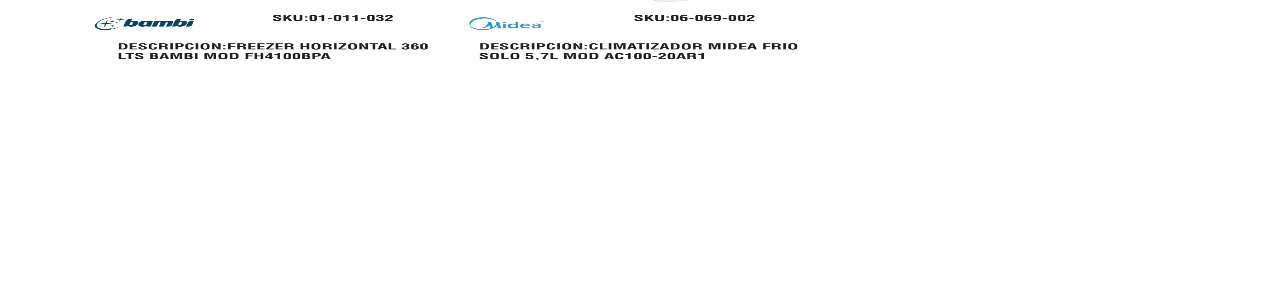
==== commit 8a3194f9: "." ====
--- a/index.html
+++ b/index.html
@@ -271,33 +271,33 @@
         <section id="galeria">
             <h3 class="galeria--titulo">Codigos de productos</h3>
             <div class="galeria--contenedor">
-                <img class="img--galeria" src="/components/galeria/1/page_1.png" alt="">
-                <img class="img--galeria" src="/components/galeria/1/page_2.png" alt="">
-                <img class="img--galeria" src="/components/galeria/1/page_3.png" alt="">
-                <img class="img--galeria" src="/components/galeria/1/page_4.png" alt="">
-                <img class="img--galeria" src="/components/galeria/2/pagina_1.png" alt="">
-                <img class="img--galeria" src="/components/galeria/2/pagina_2.png" alt="">
-                <img class="img--galeria" src="/components/galeria/2/pagina_3.png" alt="">
-                <img class="img--galeria" src="/components/galeria/2/pagina_4.png" alt="">
-                <img class="img--galeria" src="/components/galeria/2/pagina_5.png" alt="">
-                <img class="img--galeria" src="/components/galeria/2/pagina_6.png" alt="">
-                <img class="img--galeria" src="/components/galeria/2/pagina_7.png" alt="">
-                <img class="img--galeria" src="/components/galeria/2/pagina_8.png" alt="">
-                <img class="img--galeria" src="/components/galeria/2/pagina_9.png" alt="">
-                <img class="img--galeria" src="/components/galeria/2/pagina_10.png" alt="">
-                <img class="img--galeria" src="/components/galeria/2/pagina_11.png" alt="">
-                <img class="img--galeria" src="/components/galeria/2/pagina_12.png" alt="">
-                <img class="img--galeria" src="/components/galeria/2/pagina_13.png" alt="">
-                <img class="img--galeria" src="/components/galeria/2/pagina_14.png" alt="">
-                <img class="img--galeria" src="/components/galeria/2/pagina_15.png" alt="">
-                <img class="img--galeria" src="/components/galeria/2/pagina_16.png" alt="">
-                <img class="img--galeria" src="/components/galeria/2/pagina_17.png" alt="">
-                <img class="img--galeria" src="/components/galeria/2/pagina_18.png" alt="">
-                <img class="img--galeria" src="/components/galeria/2/pagina_19.png" alt="">
-                <img class="img--galeria" src="/components/galeria/2/pagina_20.png" alt="">
-                <img class="img--galeria" src="/components/galeria/2/pagina_21.png" alt="">
-                <img class="img--galeria" src="/components/galeria/2/pagina_22.png" alt="">
-                <img class="img--galeria" src="/components/galeria/1/page_5.png" alt="">
+                <img class="img--galeria" src="components/galeria/1/page_1.png" alt="">
+                <img class="img--galeria" src="components/galeria/1/page_2.png" alt="">
+                <img class="img--galeria" src="components/galeria/1/page_3.png" alt="">
+                <img class="img--galeria" src="components/galeria/1/page_4.png" alt="">
+                <img class="img--galeria" src="components/galeria/2/pagina_1.png" alt="">
+                <img class="img--galeria" src="components/galeria/2/pagina_2.png" alt="">
+                <img class="img--galeria" src="components/galeria/2/pagina_3.png" alt="">
+                <img class="img--galeria" src="components/galeria/2/pagina_4.png" alt="">
+                <img class="img--galeria" src="components/galeria/2/pagina_5.png" alt="">
+                <img class="img--galeria" src="components/galeria/2/pagina_6.png" alt="">
+                <img class="img--galeria" src="components/galeria/2/pagina_7.png" alt="">
+                <img class="img--galeria" src="components/galeria/2/pagina_8.png" alt="">
+                <img class="img--galeria" src="components/galeria/2/pagina_9.png" alt="">
+                <img class="img--galeria" src="components/galeria/2/pagina_10.png" alt="">
+                <img class="img--galeria" src="components/galeria/2/pagina_11.png" alt="">
+                <img class="img--galeria" src="components/galeria/2/pagina_12.png" alt="">
+                <img class="img--galeria" src="components/galeria/2/pagina_13.png" alt="">
+                <img class="img--galeria" src="components/galeria/2/pagina_14.png" alt="">
+                <img class="img--galeria" src="components/galeria/2/pagina_15.png" alt="">
+                <img class="img--galeria" src="components/galeria/2/pagina_16.png" alt="">
+                <img class="img--galeria" src="components/galeria/2/pagina_17.png" alt="">
+                <img class="img--galeria" src="components/galeria/2/pagina_18.png" alt="">
+                <img class="img--galeria" src="components/galeria/2/pagina_19.png" alt="">
+                <img class="img--galeria" src="components/galeria/2/pagina_20.png" alt="">
+                <img class="img--galeria" src="components/galeria/2/pagina_21.png" alt="">
+                <img class="img--galeria" src="components/galeria/2/pagina_22.png" alt="">
+                <img class="img--galeria" src="components/galeria/1/page_5.png" alt="">
             </div>
         </section>
     </main>
--- a/index.css
+++ b/index.css
@@ -305,7 +305,7 @@
 #categorias{
     width: 100%;
     height: auto;
-    background-color: #c6b6cc;
+    background-color: #ddd;
     display: flex;
     flex-direction: column;
     justify-content: center;
@@ -321,6 +321,7 @@
     text-align: center;
     color: rgb(44, 34, 110);
     border-bottom: 5px solid rgb(44, 34, 110);
+    background-color: #ddd;
 }
 
 .categoria--items{
@@ -331,6 +332,7 @@
     gap: 1.2rem;
     padding: 0 2rem 2rem 2rem;
     row-gap: .5rem;
+    background-color: #ddd;
 }
 
 .category{
@@ -650,7 +652,7 @@
         justify-content: normal;
     }
 
-    .category p{
+    .category a{
         overflow: hidden;
         display: -webkit-box;
         -webkit-box-orient: vertical;
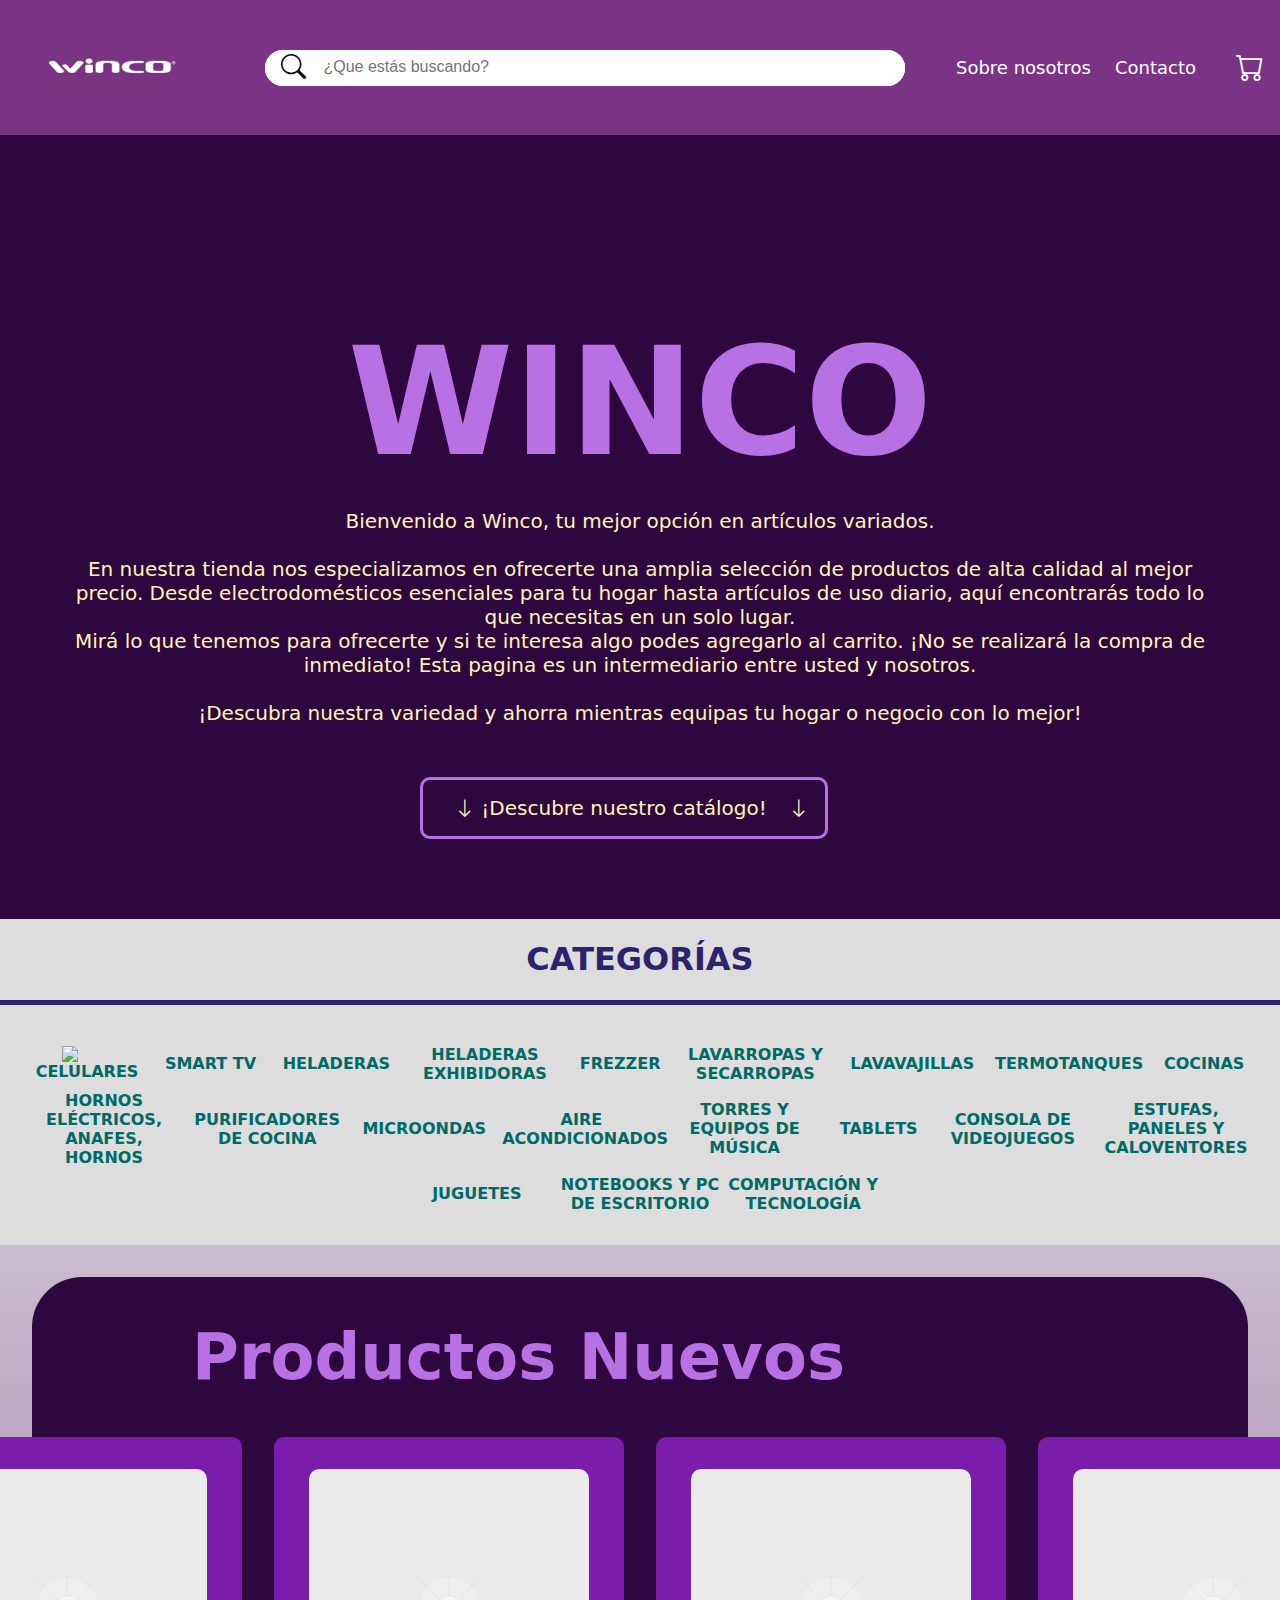
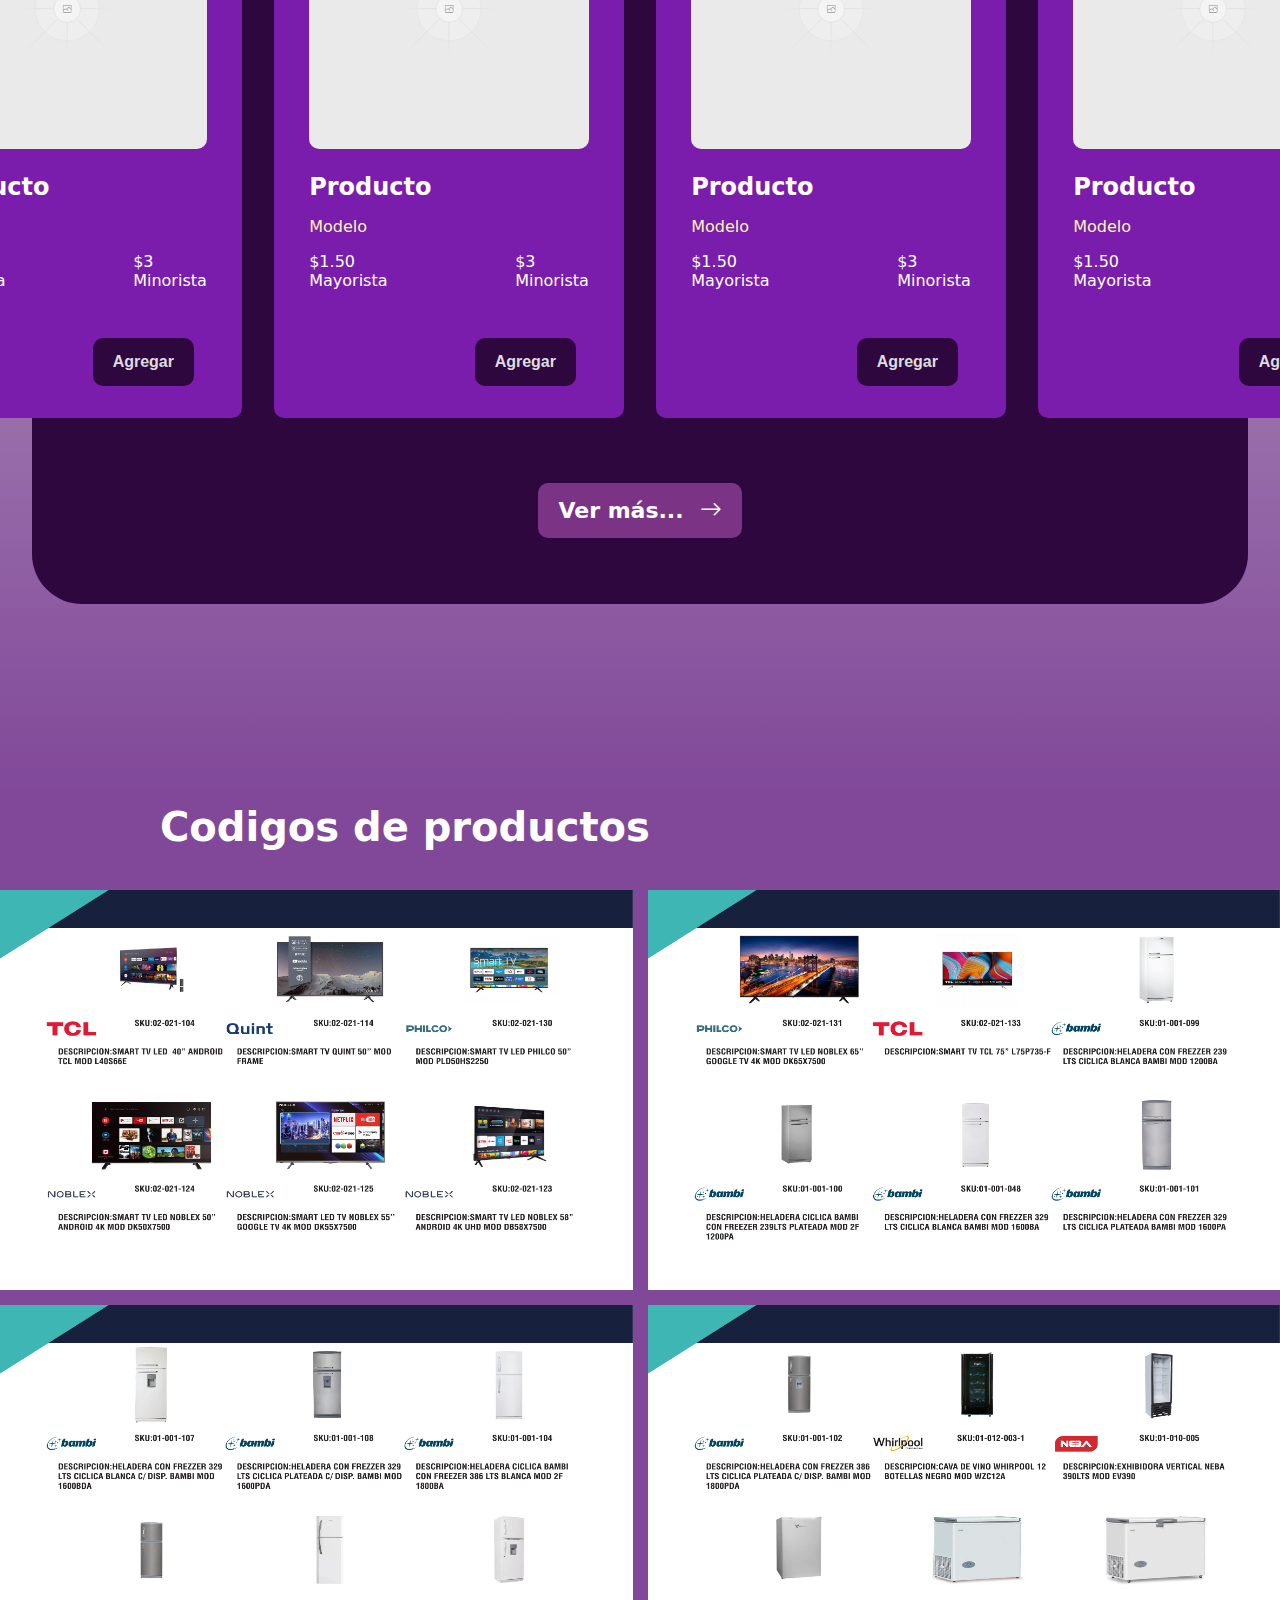
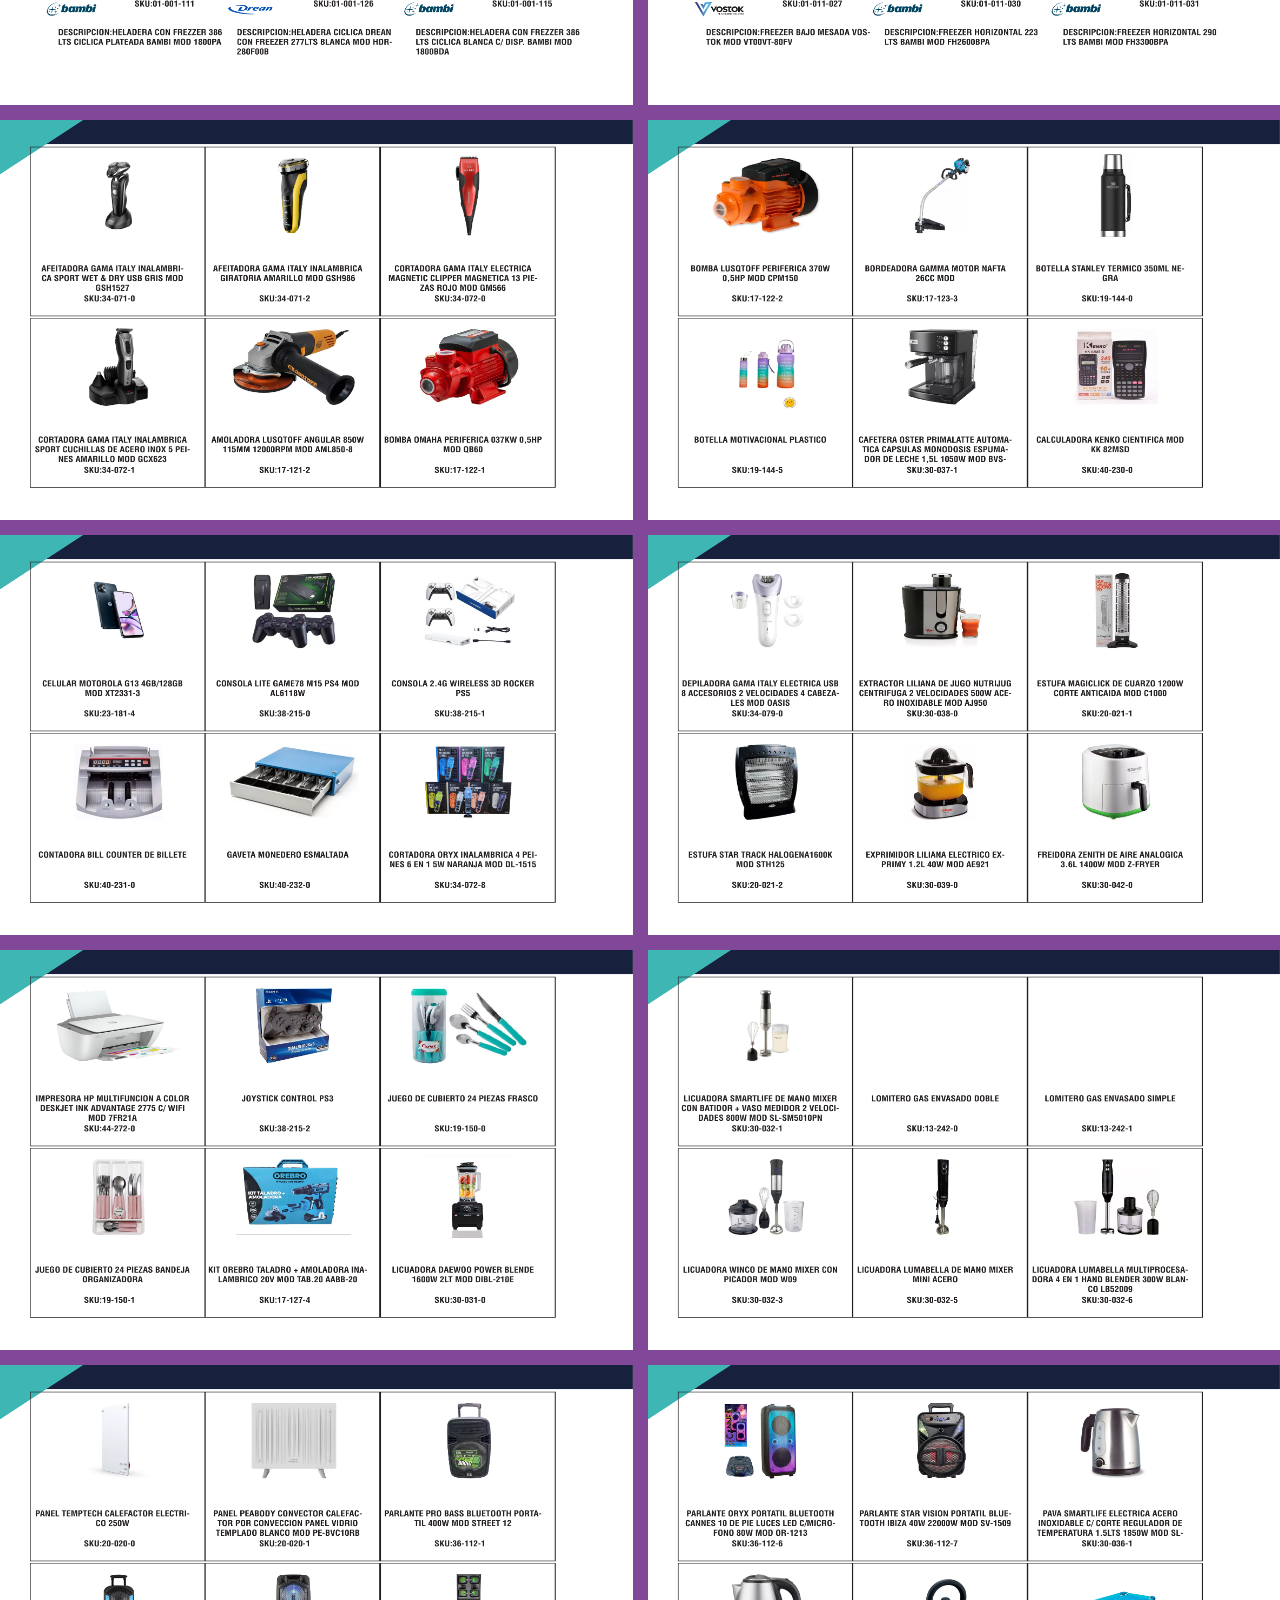
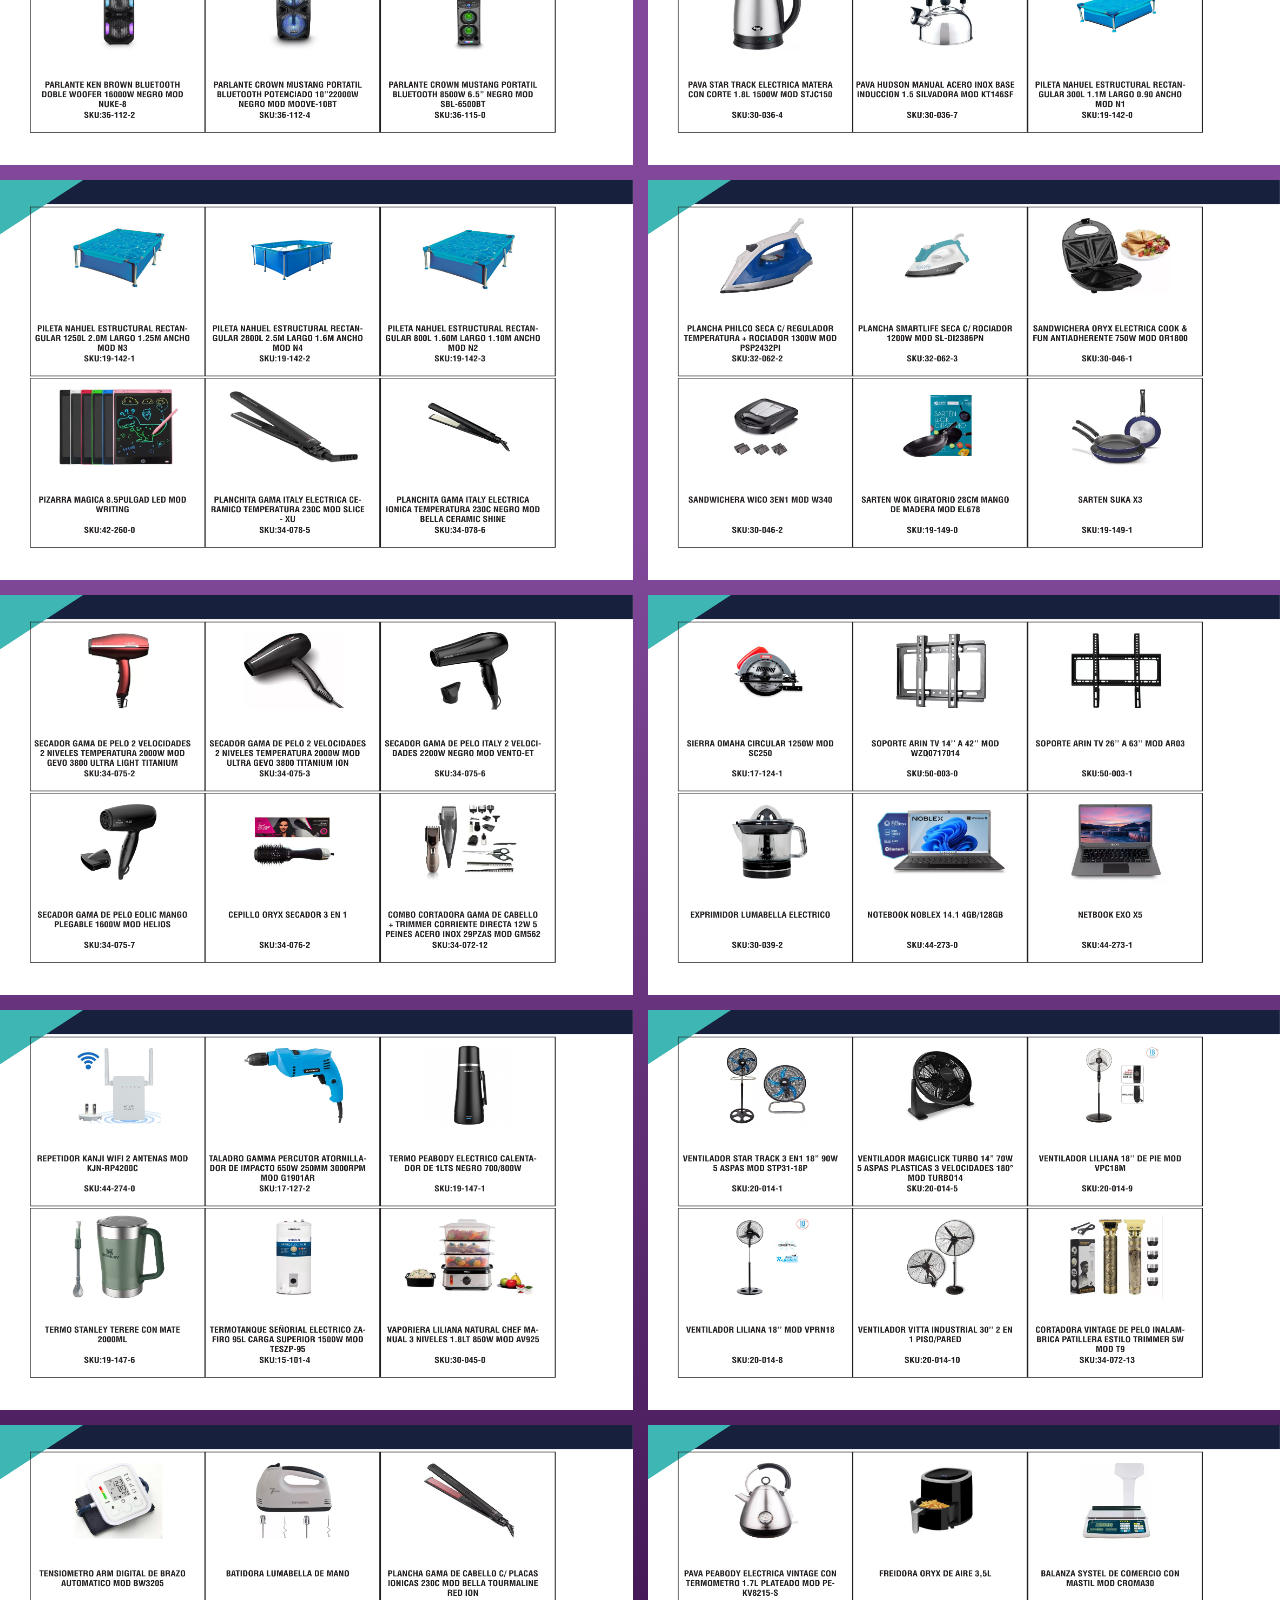
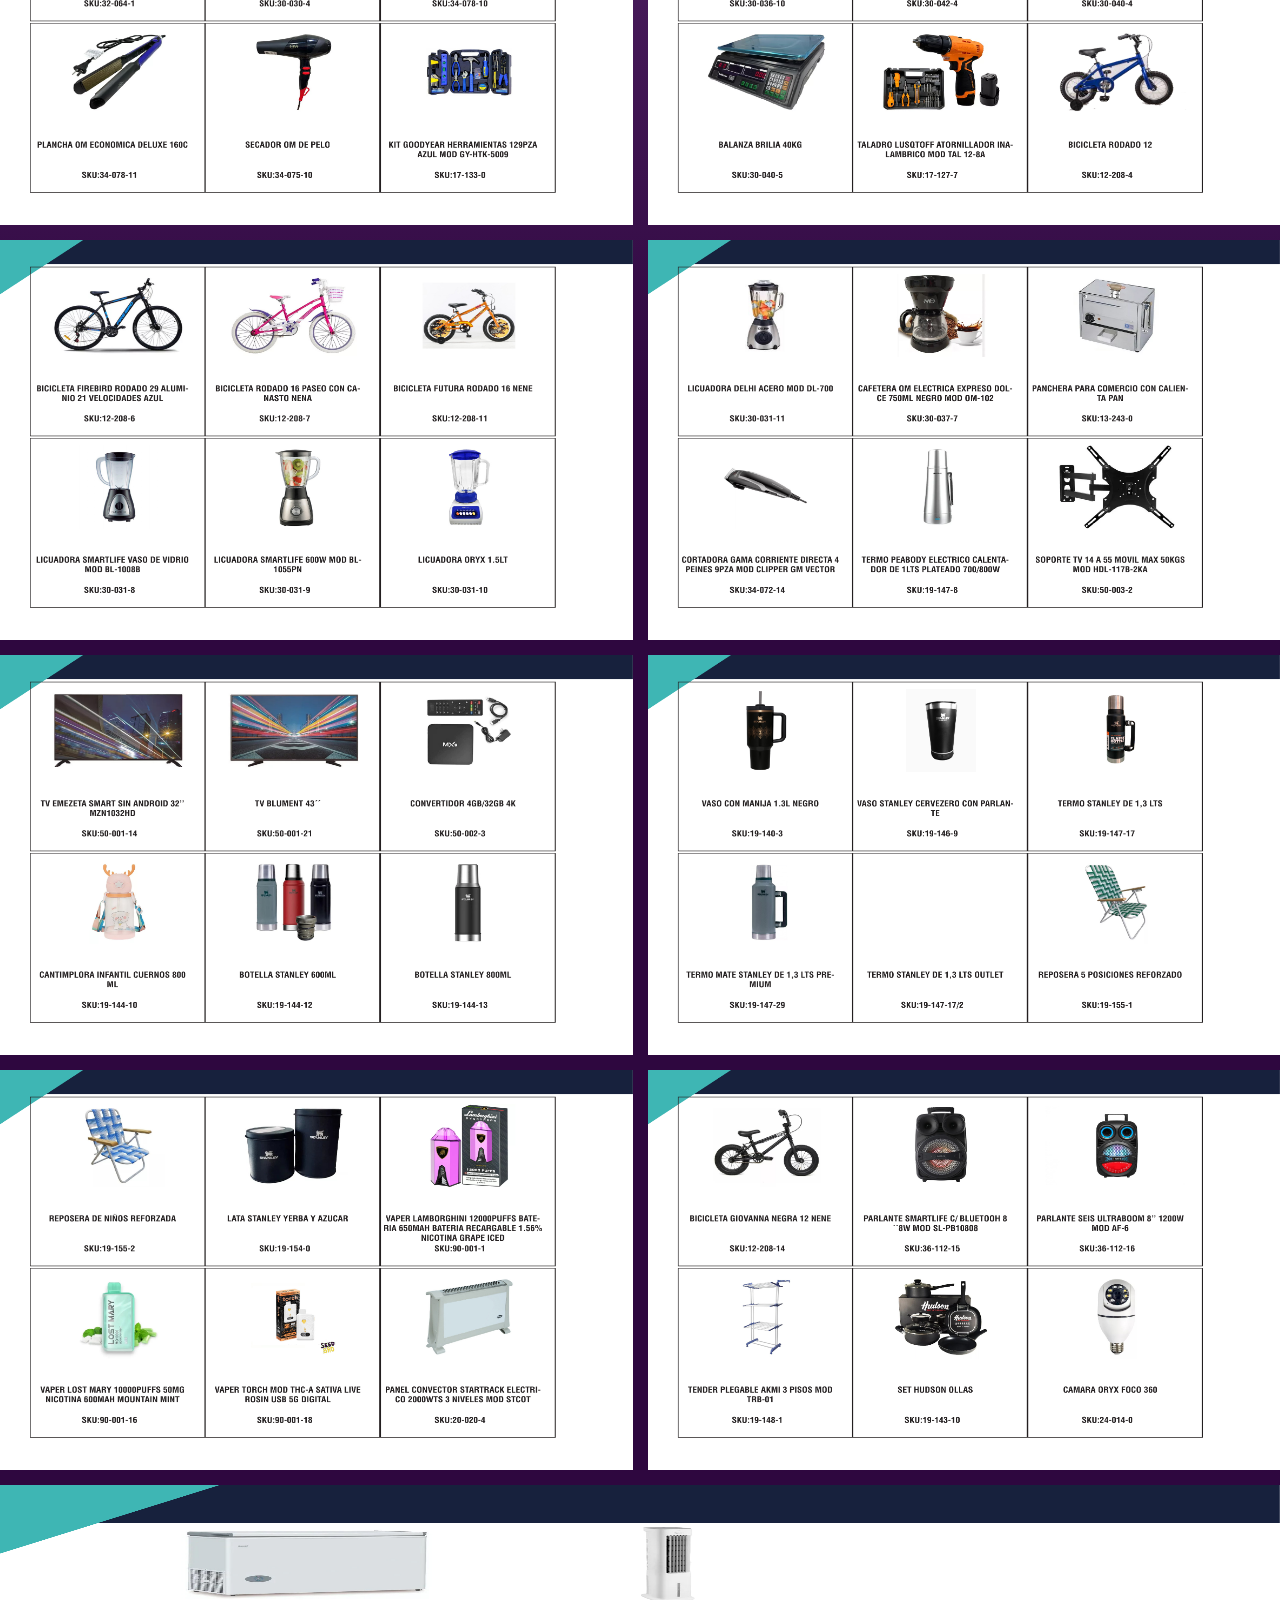
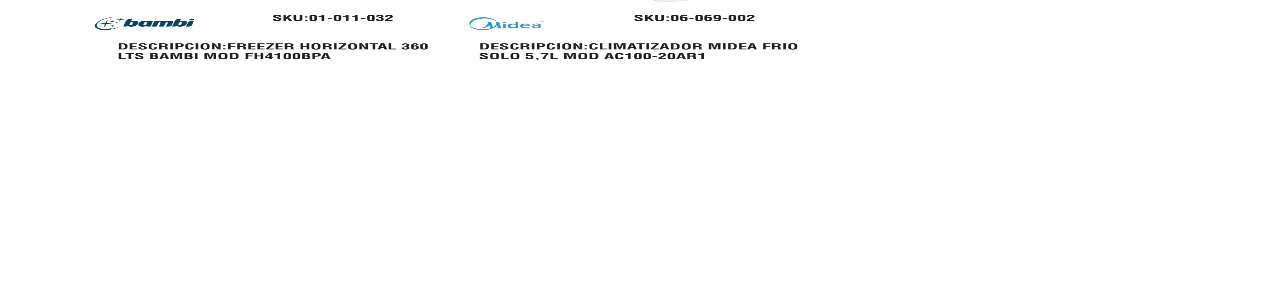
==== commit 26d5011a: "." ====
--- a/index.html
+++ b/index.html
@@ -56,18 +56,10 @@
                         </table>
                         <div class="botones--table">
                             <a href="#" id="vaciar-carrito" class="button u-full-width">Vaciar Carrito</a>
-                            <a href="TOTO/carrito/carrito.html" class="boton--ir--carrito">Ir al carrito</a>
+                            <a href="carrito/carrito.html" class="boton--ir--carrito">Ir al carrito</a>
                         </div>
                 </div>
                 </li>
-
-                <li>
-                    <a class="nav--item nav--icon" href="../TOTO/User/usuario.php">
-                        <i class="bi bi-person"></i>
-                        <p class="nav--icon--p">Usuario</p>
-                    </a>
-                </li>
-
             </ul>
         </nav>
     </header>
--- a/index.css
+++ b/index.css
@@ -664,6 +664,7 @@
         margin-top: 2rem;
         width: 100%;
         border-radius: 0;
+        padding-bottom: 0;
     }
 
     .productos--nuevos--titulo{
@@ -703,7 +704,7 @@
 
     .galeria--titulo{
         width: 100%;
-        font-size: 20px;
+        font-size: 30px;
         padding: 0;
         text-align: center;
     }
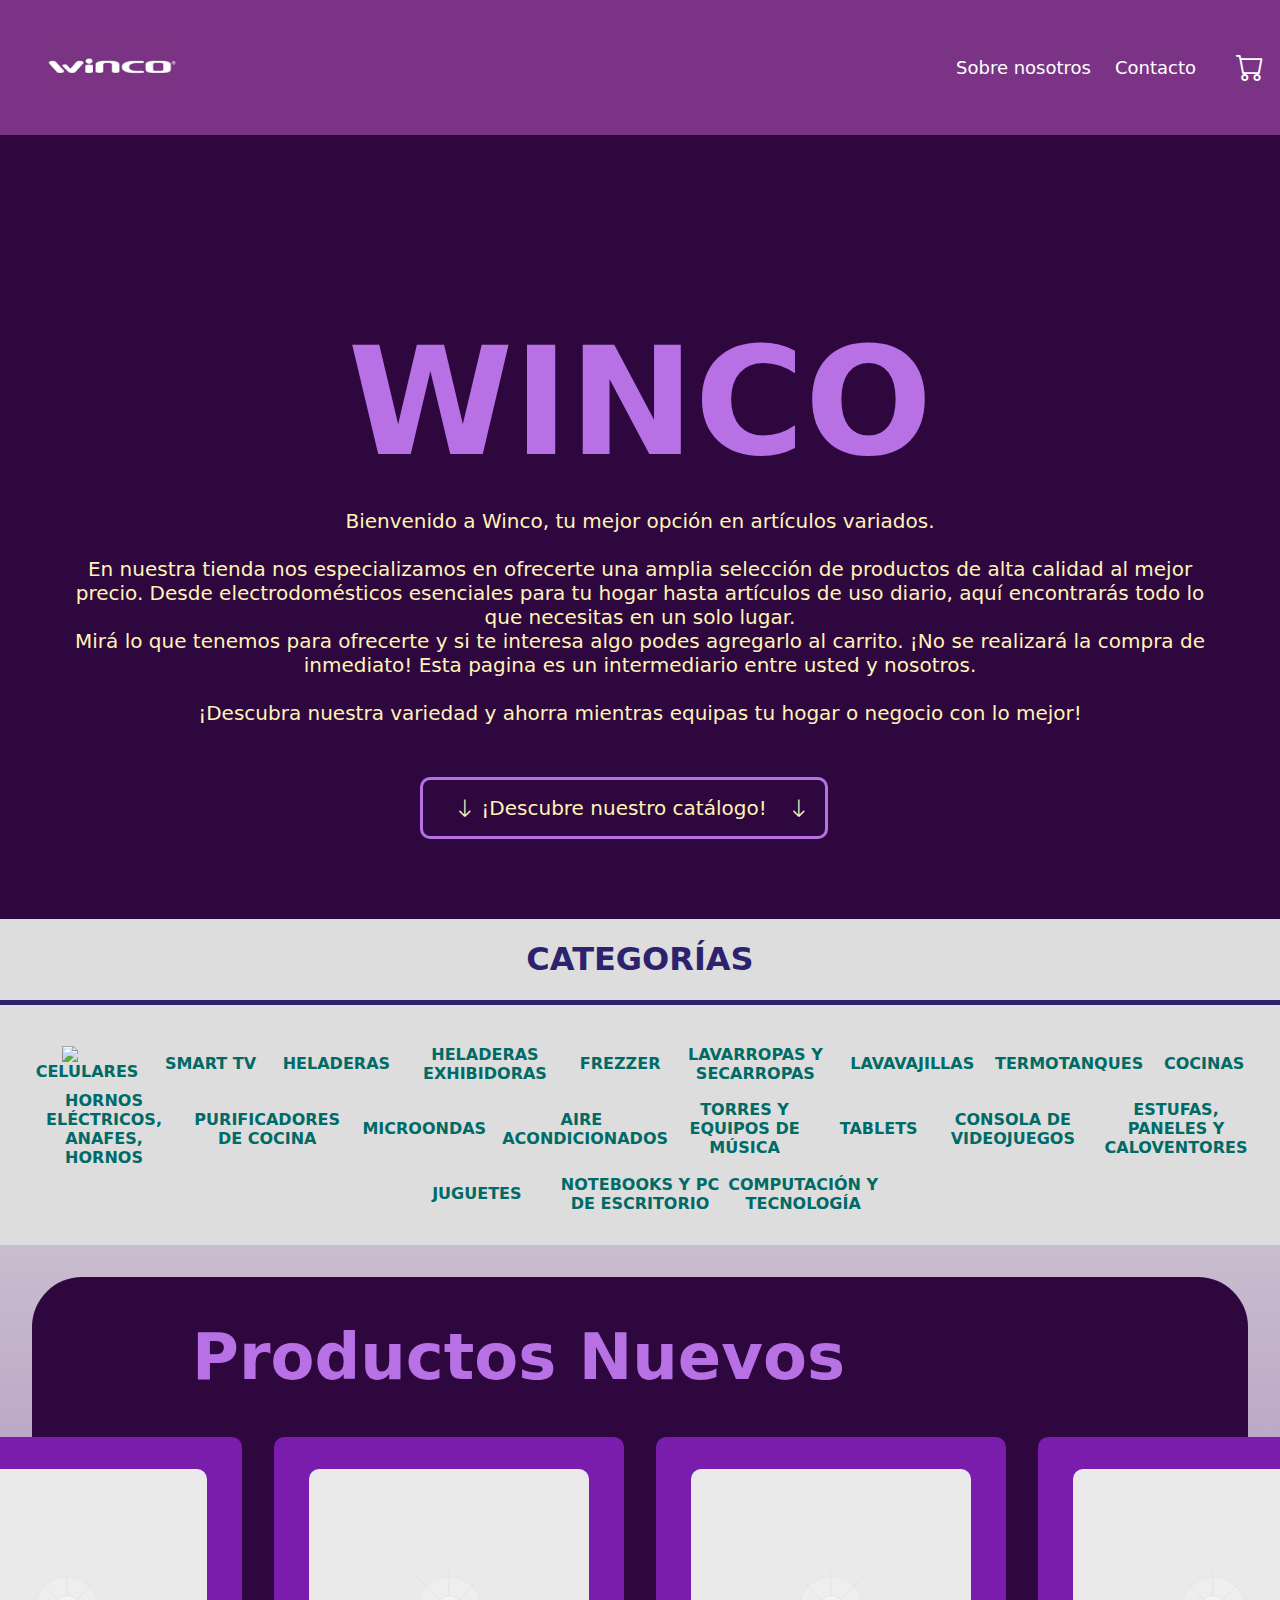
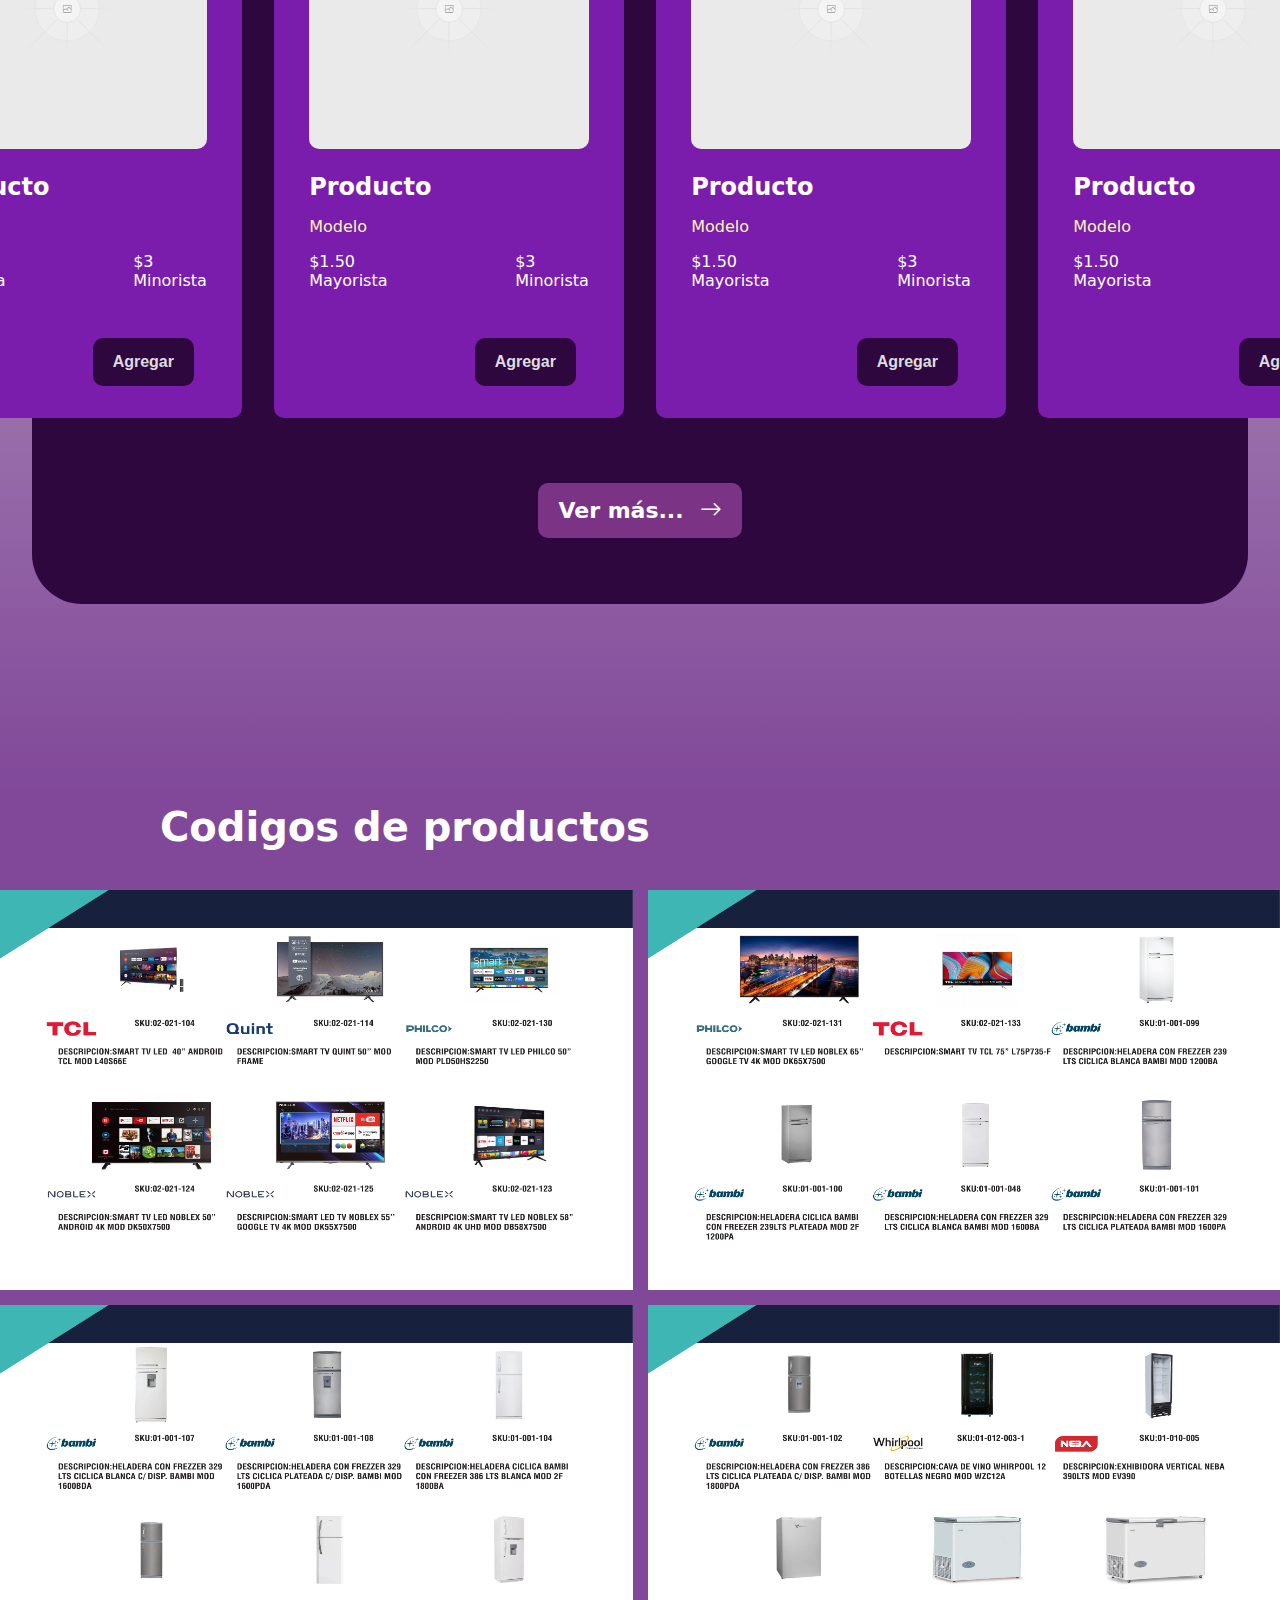
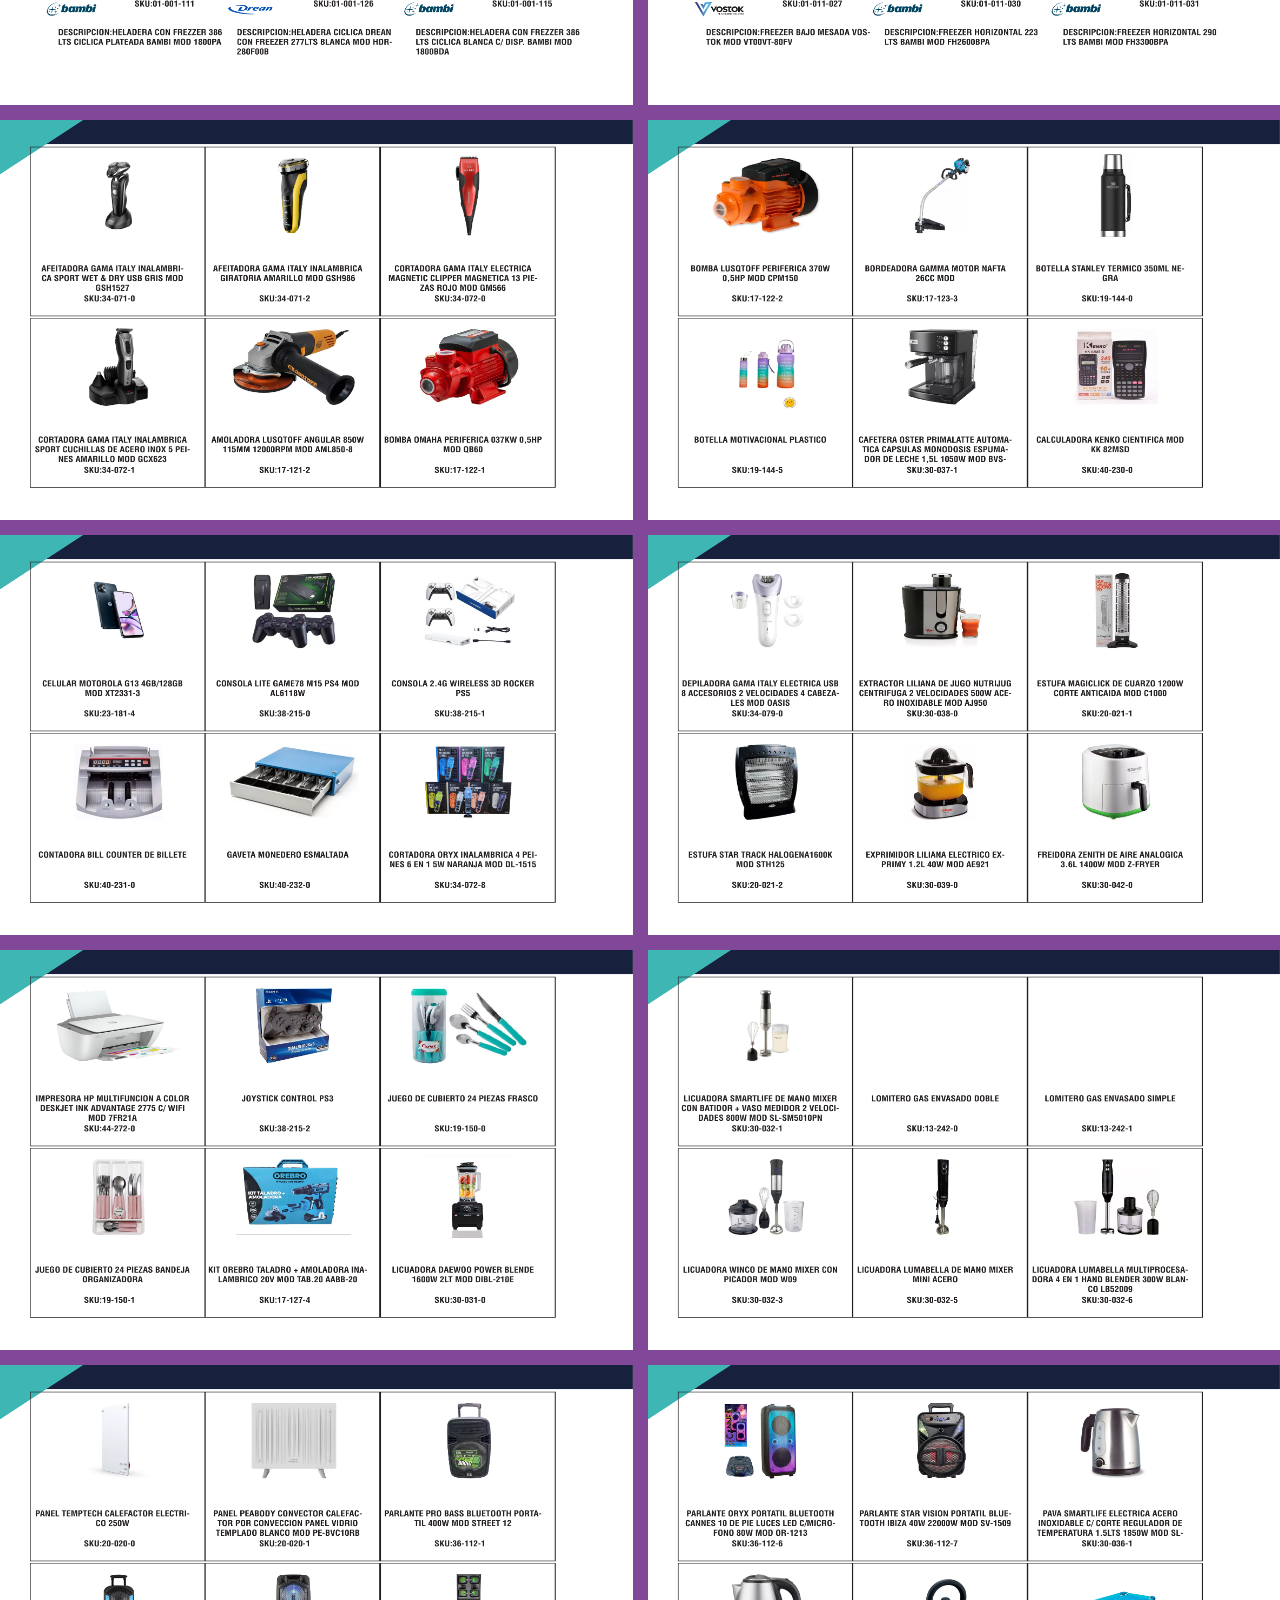
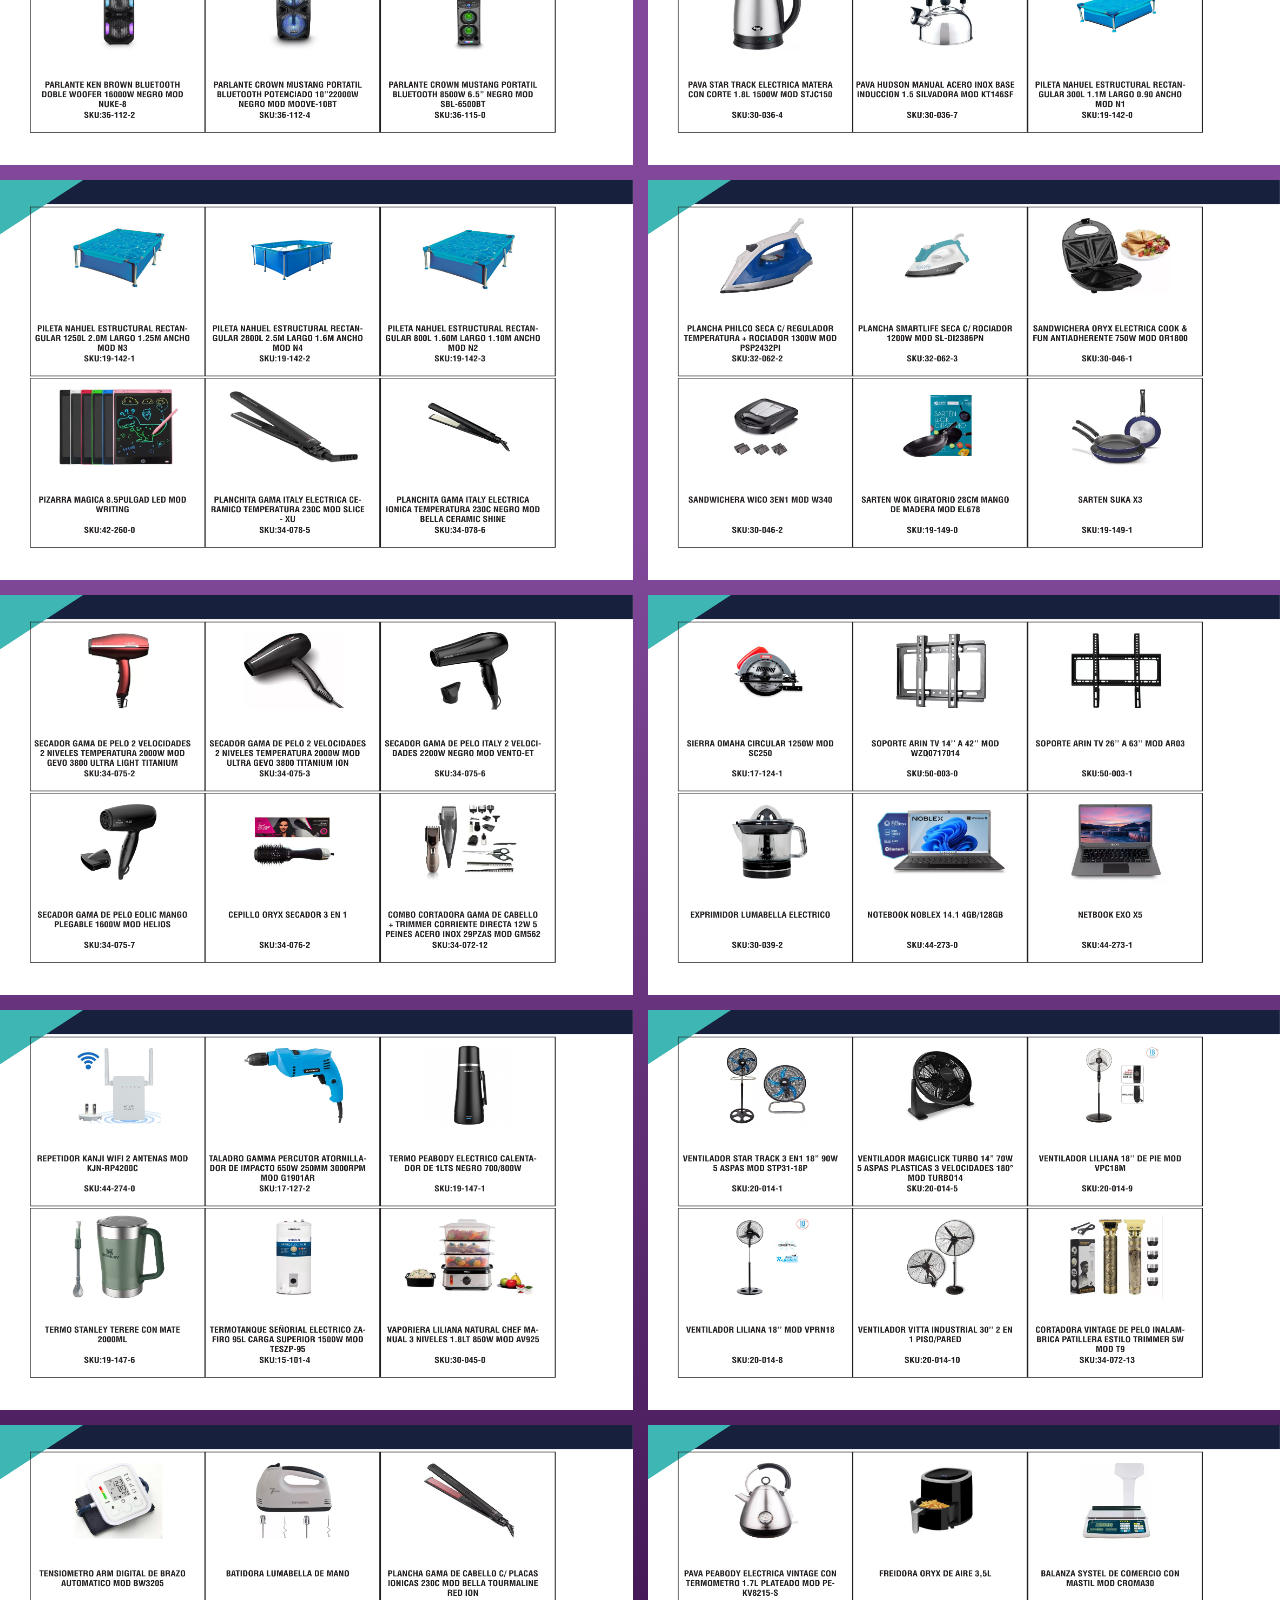
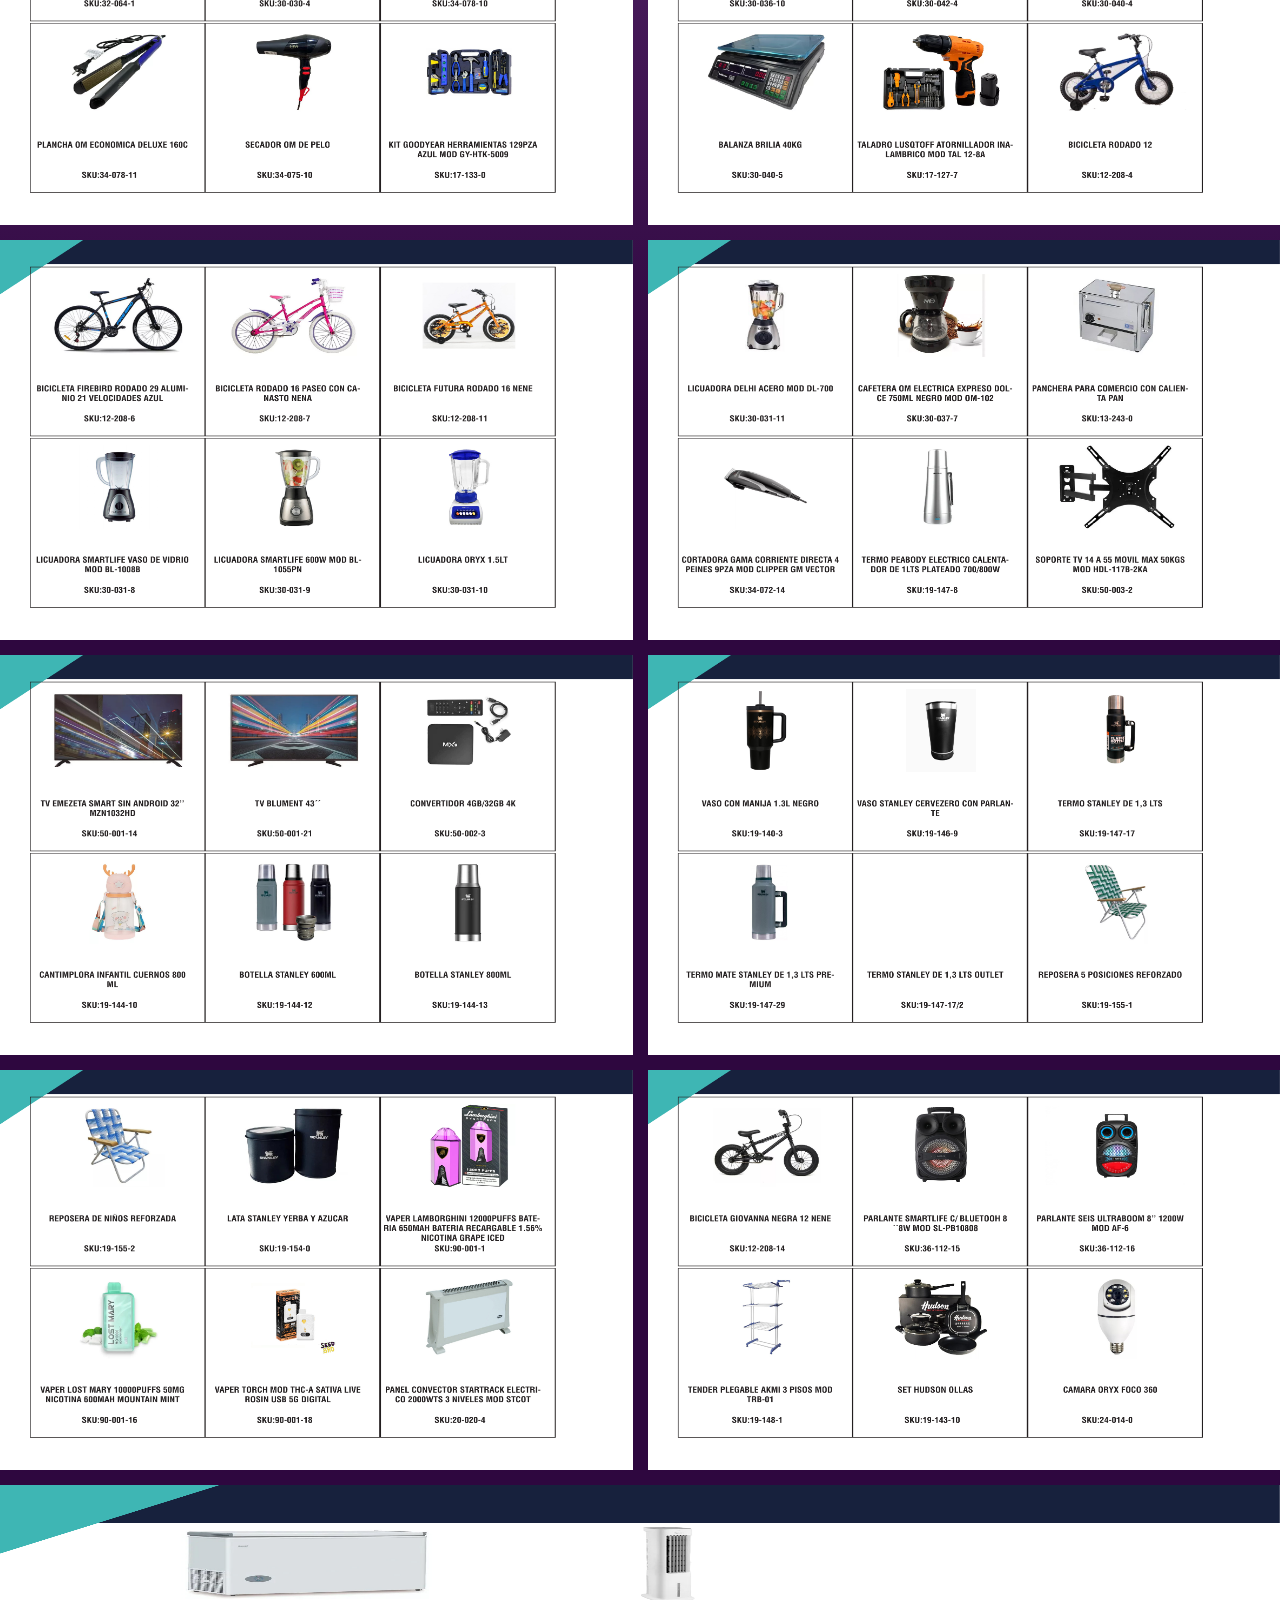
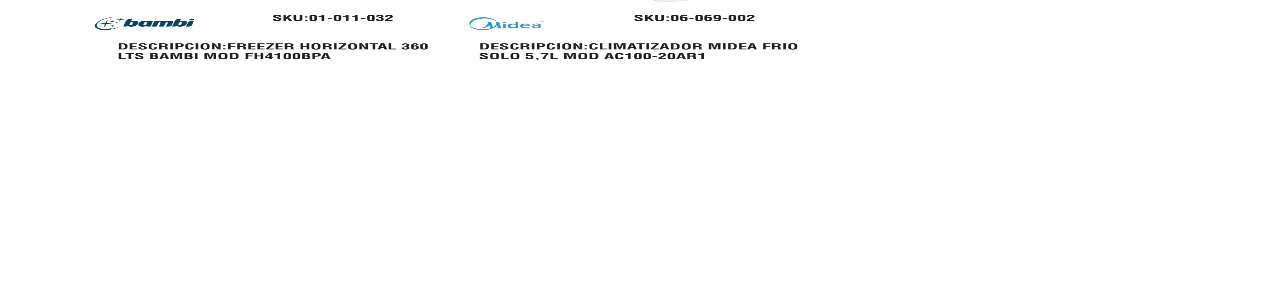
==== commit 5c0bb0f7: "." ====
--- a/index.html
+++ b/index.html
@@ -5,21 +5,13 @@
     <meta name="viewport" content="width=device-width, initial-scale=1.0">
     <link rel="stylesheet" href="https://cdn.jsdelivr.net/npm/bootstrap-icons@1.11.3/font/bootstrap-icons.min.css">
     <link rel="stylesheet" href="index.css">
-    <title>Document</title>
+    <title>WINCO</title>
 </head>
 <body>
 
     <header>
         <div class="logo--conteiner">
             <img class="logo" src="components/icons/WINCO.png" alt="">
-        </div>
-        
-<!--  ---------------BUSCADOR EN COMPUTADORA DE ESCRITORIO--------------- -->
-        <div id="searcher--desktop">
-            <div class="searcher--conteiner--desktop">
-                <i class="bi bi-search searcher--icon"></i>
-                <input class="searcher--desktop" type="text" placeholder="¿Que estás buscando?">
-            </div>
         </div>
 
         <button class="abrir--menu"><i class="bi bi-list"></i></button>
@@ -63,14 +55,6 @@
             </ul>
         </nav>
     </header>
-
-<!-- ---------------BUSCADOR EN CELULAR--------------- -->
-    <section id="searcher">
-        <div class="searcher--conteiner">
-            <i class="bi bi-search searcher--icon"></i>
-            <input class="searcher" type="text" placeholder="¿Que estás buscando?">
-        </div>
-    </section>
 
     <section id="slider--marcas">
         <div class="wrapper">
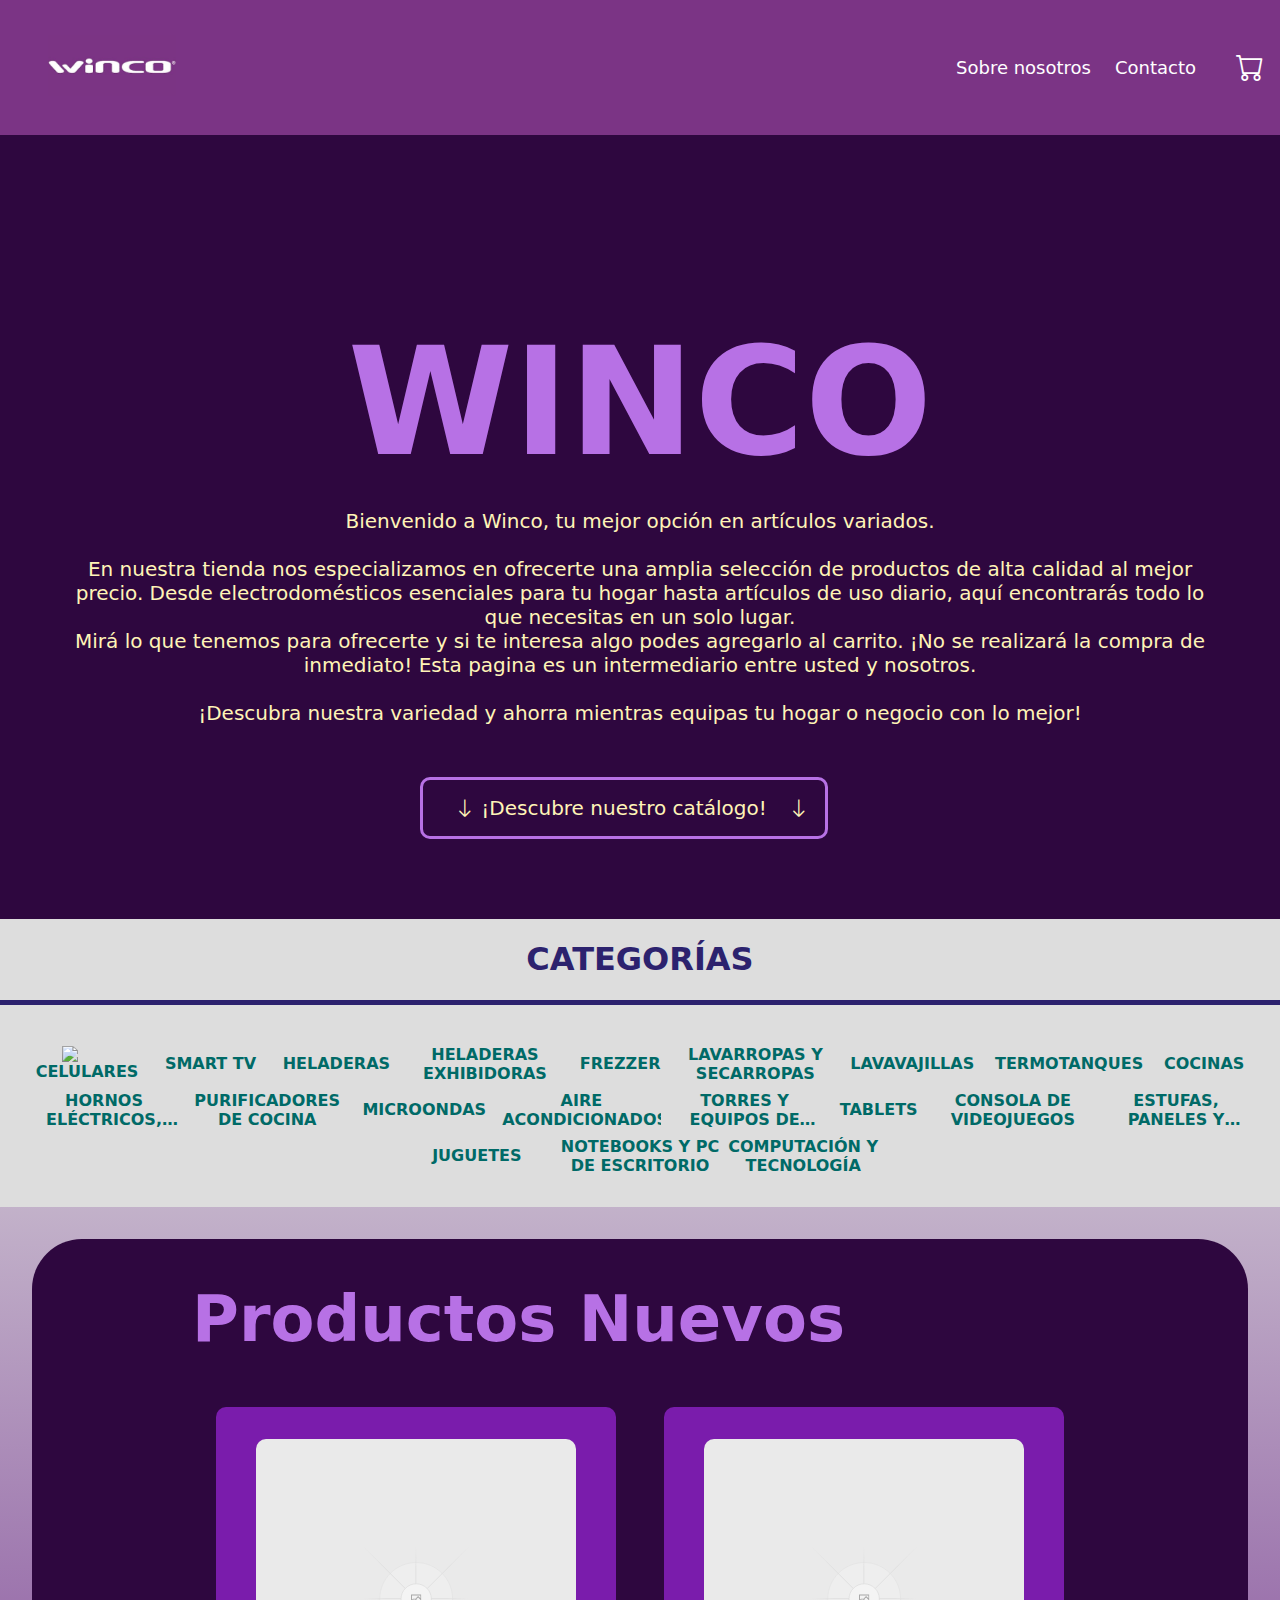
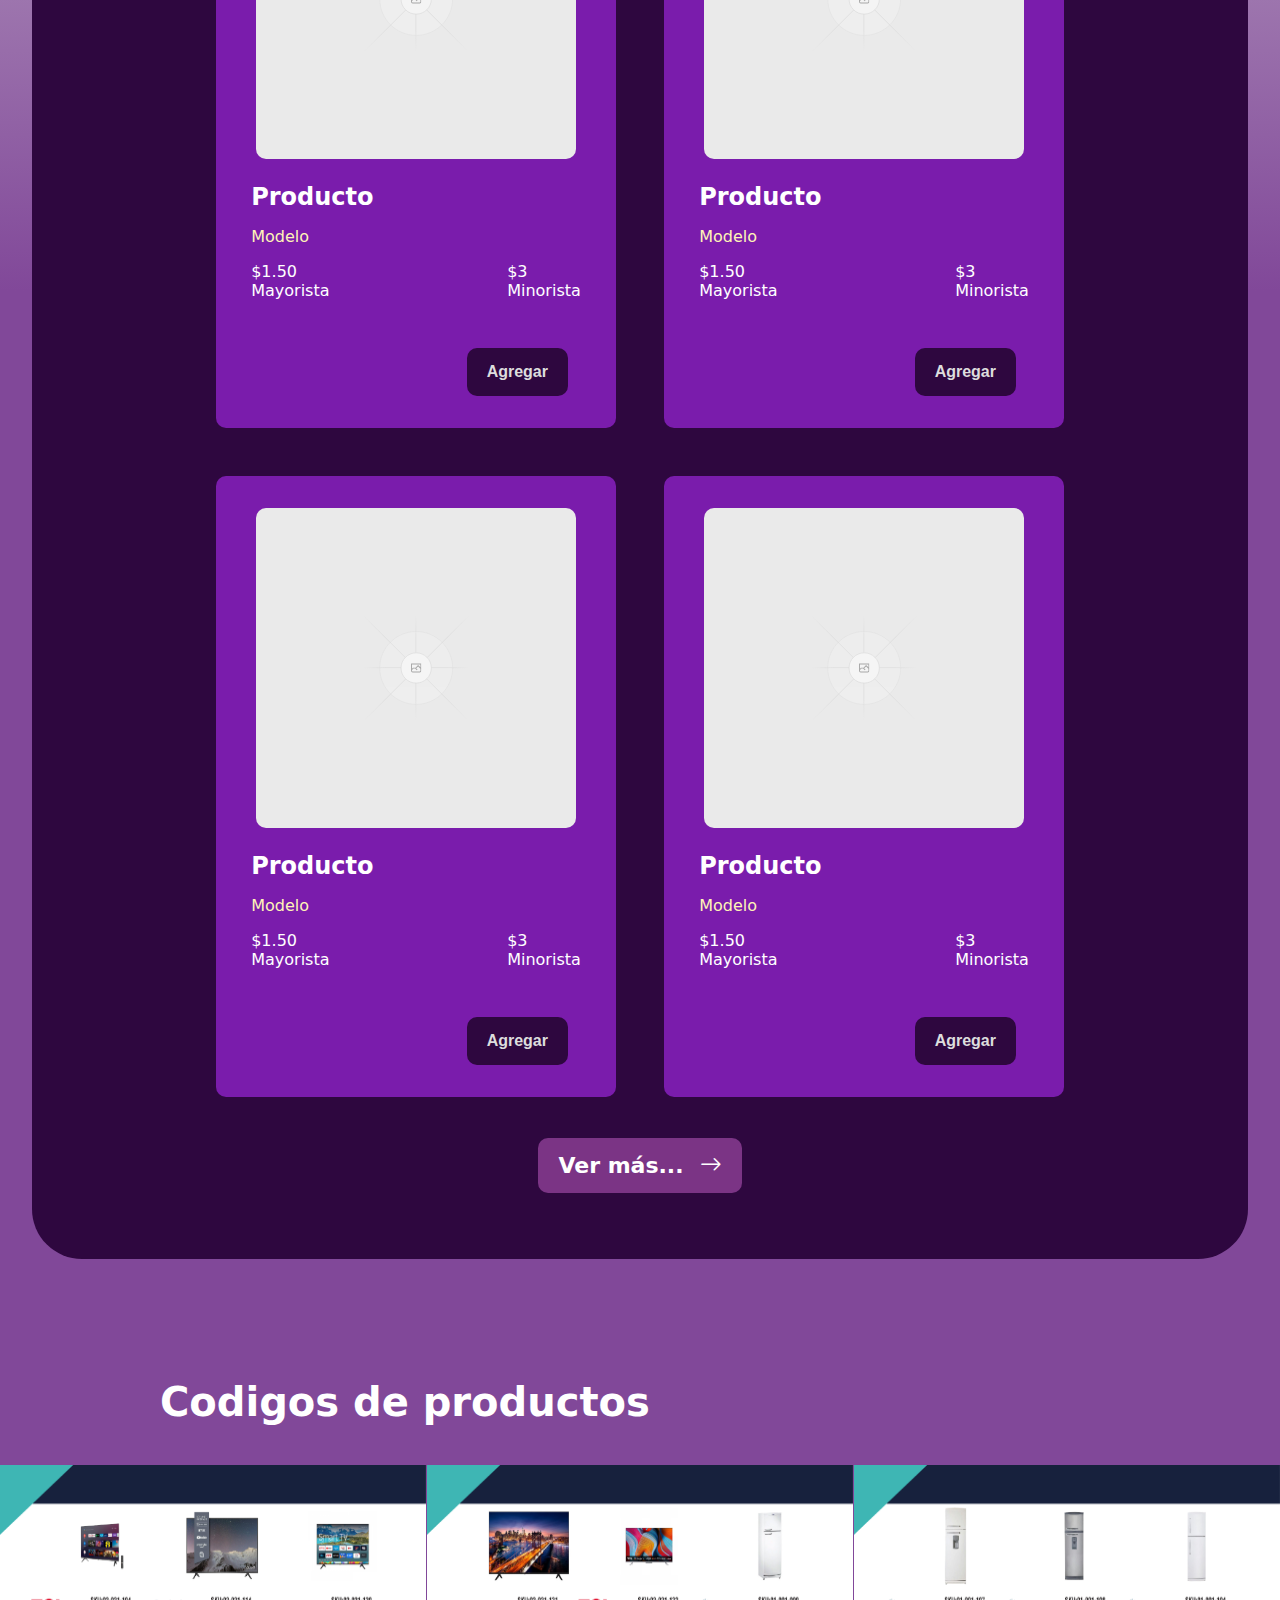
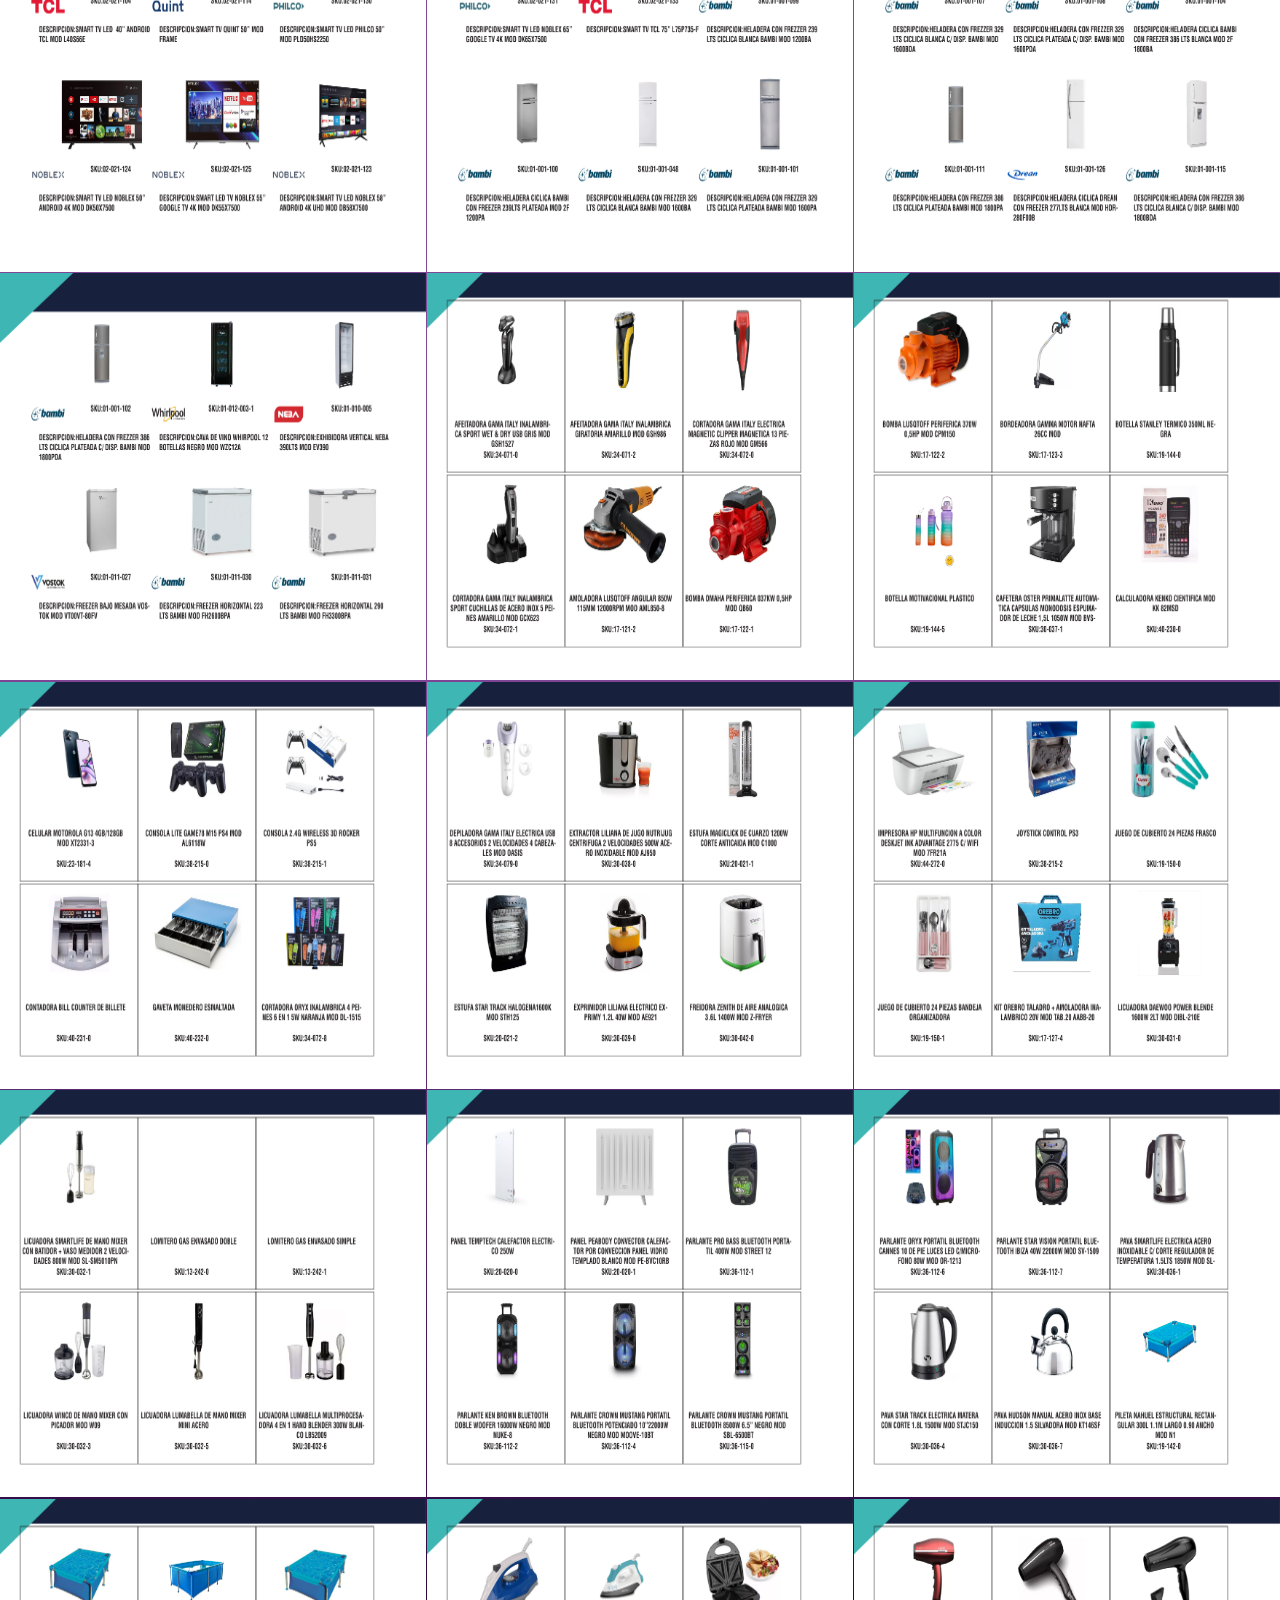
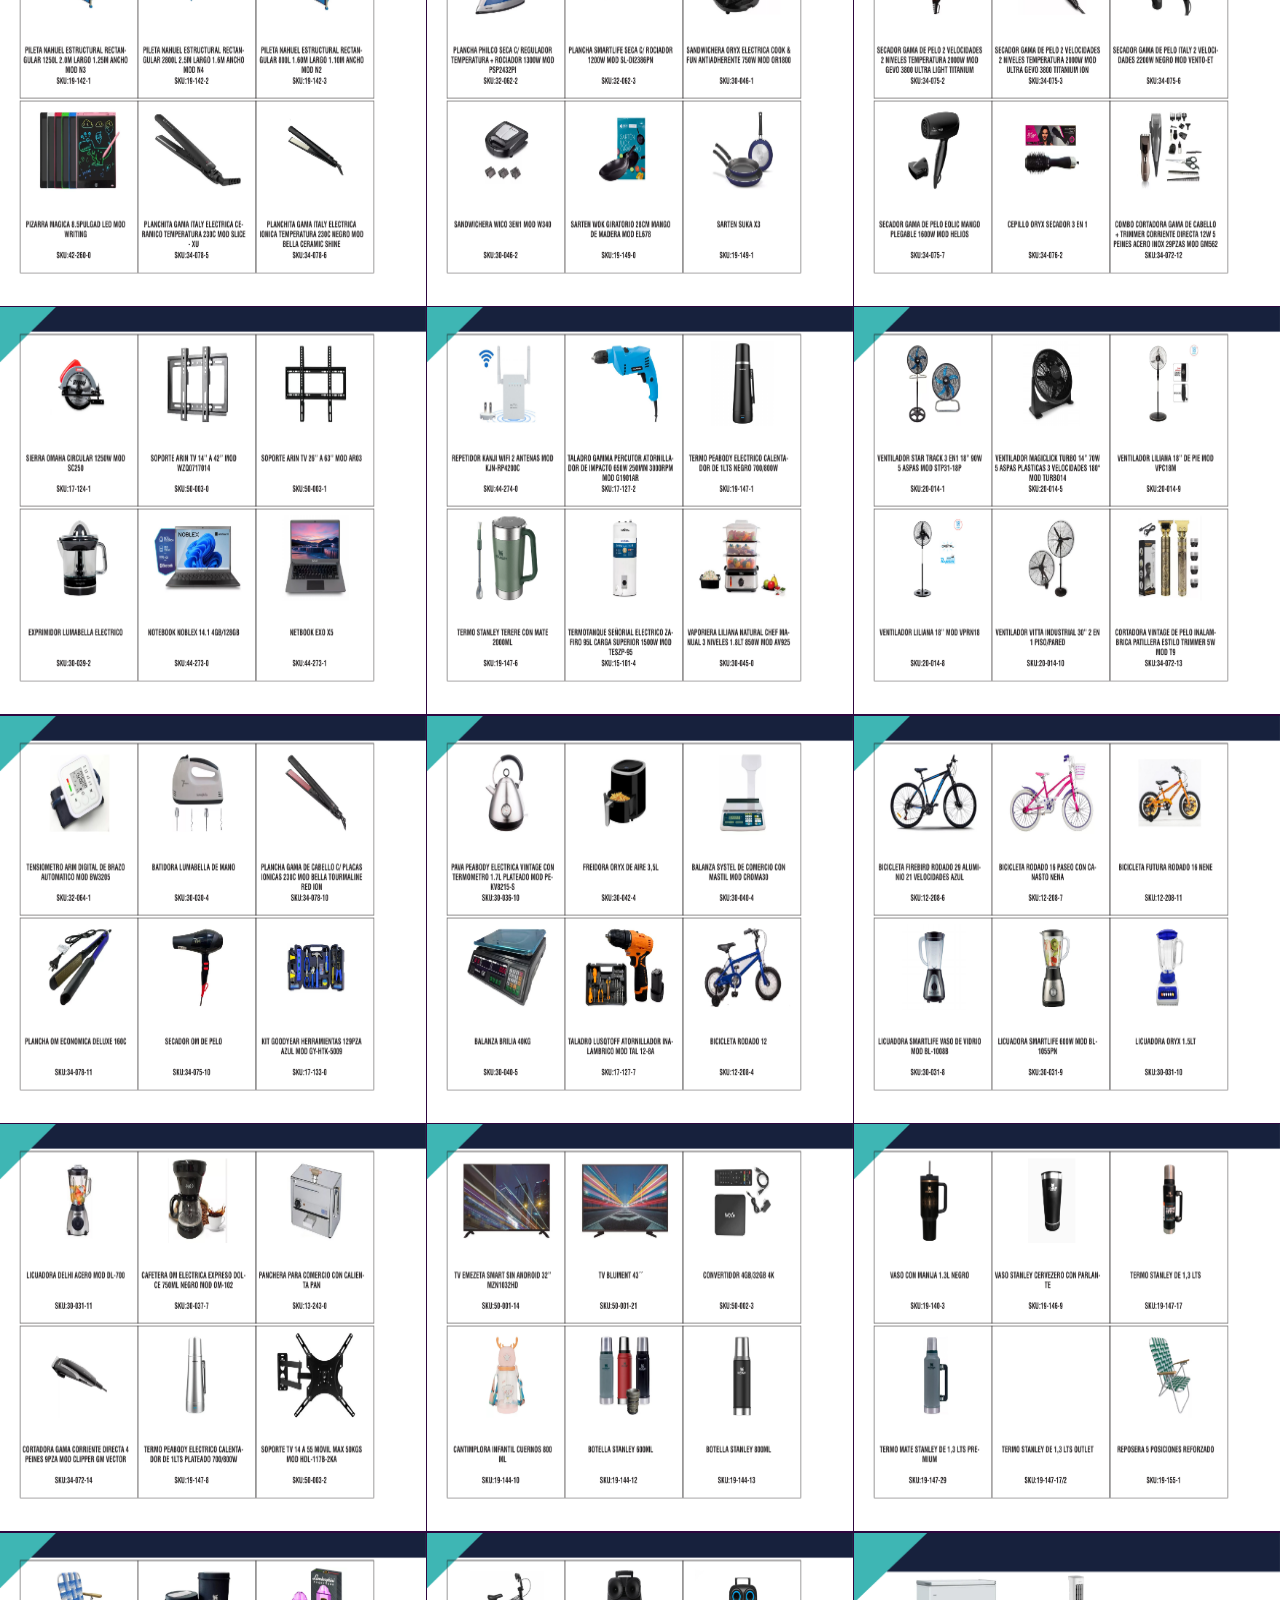
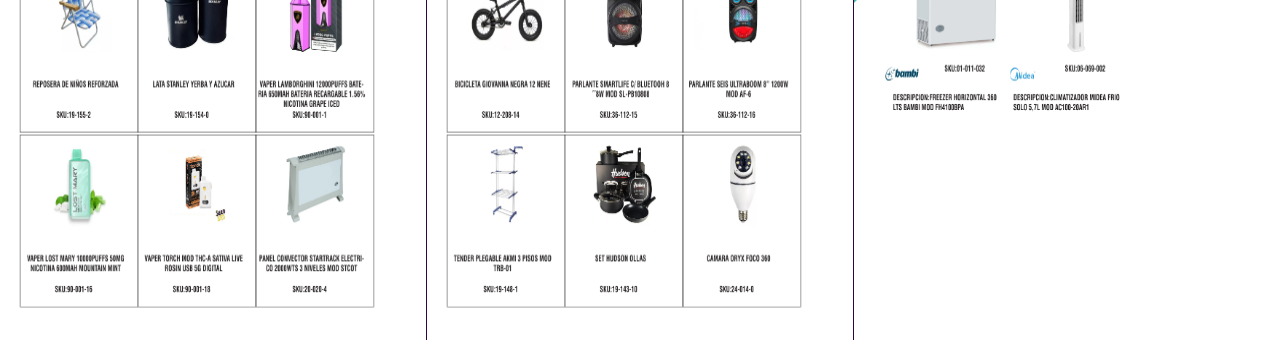
==== commit ab2b100f: "responsive" ====
--- a/index.html
+++ b/index.html
@@ -58,12 +58,12 @@
 
     <section id="slider--marcas">
         <div class="wrapper">
-            <img class="item--wrapper item1" src="./components/motorola.png" alt="">
-            <img class="item--wrapper item2" src="./components/philips.png" alt="">
+            <img class="item--wrapper item1" style="margin-top: 2rem;" src="./components/Philco-logo.png" alt="">
+            <img class="item--wrapper item2" style="margin: .5rem;" src="./components/philips.png" alt="">
             <img class="item--wrapper item3" src="./components/playstation.png" alt="">
             <img class="item--wrapper item4" src="./components/samsung.png" alt="">
-            <img class="item--wrapper item5" src="./components/razer.png" alt="">
-            <img class="item--wrapper item6" src="components/logitech.webp" alt="">
+            <img class="item--wrapper item5" src="./components/tcl-logo-0.png" alt="">
+            <img class="item--wrapper item6" src="components/gama-italy-logo-1F1BD92853-seeklogo.com.png" alt="">
         </div>
     </section>
 
--- a/index.css
+++ b/index.css
@@ -129,7 +129,7 @@
     align-items: center;
     justify-content: space-between;
     position: absolute;
-    right: 4%;
+    right: 1%;
     width: auto;
     min-height: 400px;
     height: auto;
@@ -492,6 +492,84 @@
     height: 400px;
     flex-grow: 1;
     flex-basis: 200;
+}
+
+
+@media screen and (min-width: 769px) {
+
+    header{
+        width: 100dvw;
+    }
+
+    .productos--nuevos--contenedor{
+        flex-direction: column;
+    }
+
+    .producto--contenedor{
+        width: 60%;
+        margin: auto;
+    }
+
+    .category a{
+        overflow: hidden;
+        display: -webkit-box;
+        -webkit-box-orient: vertical;
+        -webkit-line-clamp: 2;
+    }
+
+
+    #galeria{
+        margin-top: 5rem;
+    }
+}
+
+@media screen and (min-width: 1024px) {
+    .productos--nuevos--contenedor{
+        display: grid;
+        grid-template-columns: 50% 50%;
+        grid-auto-rows: 50% 50%;
+        justify-content: center;
+    }
+
+    .producto--contenedor{
+        width: 400px;
+    }
+
+
+    .galeria--contenedor{
+        display: grid;
+        grid-template-columns: 33.3% 33.3% 33.3%;
+        grid-auto-rows: 15% 15%;
+        justify-content: center;
+        gap: .06%;
+    }
+
+    .img--galeria{
+        width: 100%;
+        height: 100%;
+    }
+}
+
+@media screen and (min-width: 1440px) {
+    .productos--nuevos--contenedor{
+        display: grid;
+        grid-template-columns: 33% 33% 33%;
+        grid-auto-rows: 50% 50%;
+        justify-content: center;
+    }
+
+    .galeria--contenedor{
+        display: grid;
+        grid-template-columns: 33.3% 33.3% 33.3%;
+        grid-auto-rows: 15% 15%;
+        justify-content: center;
+        gap: .06%;
+    }
+
+    .img--galeria{
+        width: 100%;
+        height: 100%;
+    }
 }
 
 @media screen and (max-width: 768px) {
@@ -598,7 +676,7 @@
     #slider--marcas{
         width: 100%;
         height: 10vh;
-        margin-top: 3rem;
+        margin-top: 9rem;
     }
 
     .wrapper{
